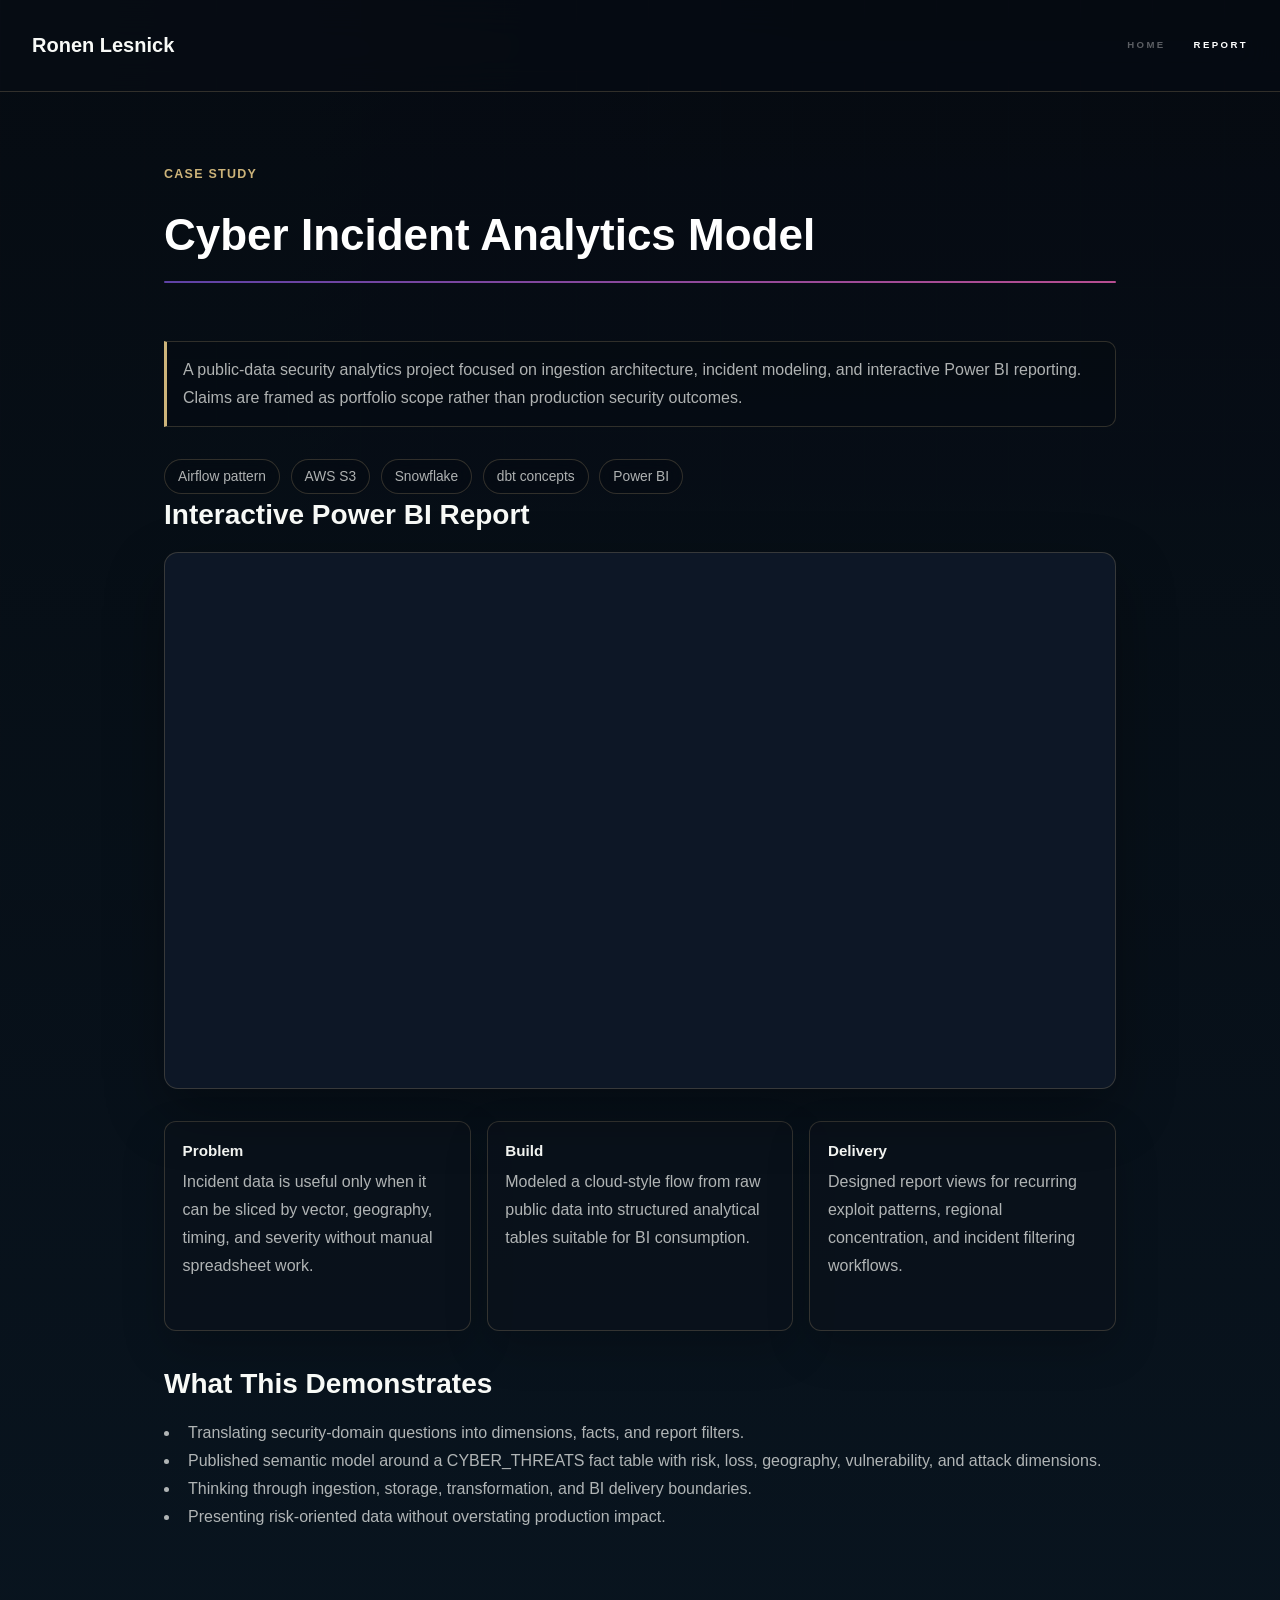
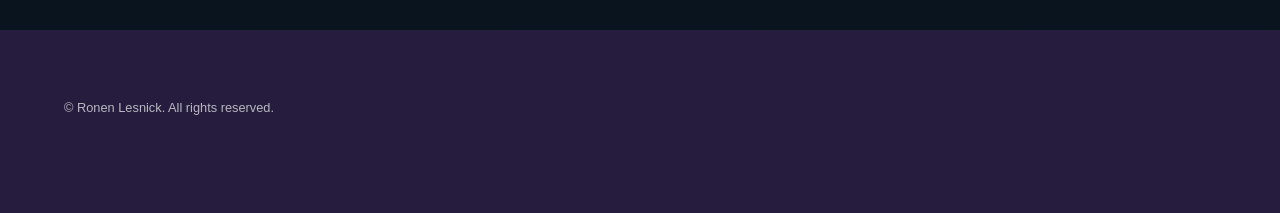
==== cyber-incident-dashboard.html @ 92727836 "Polish data portfolio site" ====
<!DOCTYPE HTML>
<html lang="en">
<head>
  <meta charset="utf-8" />
  <meta name="viewport" content="width=device-width, initial-scale=1" />
  <meta name="description" content="Cyber incident analytics report and data architecture case study by Ronen Lesnick." />
  <title>Cyber Incident Analytics Model | Ronen Lesnick</title>
  <link rel="stylesheet" href="assets/css/main.css" />
  <link rel="stylesheet" href="assets/css/portfolio-polish.css" />
  <script>(function(w,d,s,l,i){w[l]=w[l]||[];w[l].push({'gtm.start':new Date().getTime(),event:'gtm.js'});var f=d.getElementsByTagName(s)[0],j=d.createElement(s),dl=l!='dataLayer'?('&l='+l):'';j.async=true;j.src='https://www.googletagmanager.com/gtm.js?id='+i+dl;f.parentNode.insertBefore(j,f);})(window,document,'script','dataLayer','GTM-PM6L84QZ');</script>
</head>
<body class="is-preload">
  <noscript><iframe src="https://www.googletagmanager.com/ns.html?id=GTM-PM6L84QZ" height="0" width="0" style="display:none;visibility:hidden"></iframe></noscript>
  <header id="header">
    <a href="index.html" class="title">Ronen Lesnick</a>
    <nav><ul><li><a href="index.html">Home</a></li><li><a href="#live-demo" class="active">Report</a></li></ul></nav>
  </header>

  <div id="wrapper">
    <section id="main" class="wrapper case-study">
      <div class="inner">
        <span class="eyebrow">Case Study</span>
        <h1 class="major">Cyber Incident Analytics Model</h1>
        <p class="note">A public-data security analytics project focused on ingestion architecture, incident modeling, and interactive Power BI reporting. Claims are framed as portfolio scope rather than production security outcomes.</p>
        <ul class="project-meta">
          <li>Airflow pattern</li>
          <li>AWS S3</li>
          <li>Snowflake</li>
          <li>dbt concepts</li>
          <li>Power BI</li>
        </ul>

        <h2 id="live-demo">Interactive Power BI Report</h2>
        <div class="responsive-container">
          <iframe title="Cyber incident analytics Power BI report" src="https://app.powerbi.com/view?r=eyJrIjoiNTdhOTg4M2QtM2I2NC00MTNlLWE2ZGItOWM3ODlhMDAxZGRlIiwidCI6IjVlYTllZmMyLTYzN2ItNGJmMy1hOTc3LTUwZmZhZWI4ZmU2ZiJ9" allowfullscreen></iframe>
        </div>

        <div class="project-summary">
          <article>
            <h3>Problem</h3>
            <p>Incident data is useful only when it can be sliced by vector, geography, timing, and severity without manual spreadsheet work.</p>
          </article>
          <article>
            <h3>Build</h3>
            <p>Modeled a cloud-style flow from raw public data into structured analytical tables suitable for BI consumption.</p>
          </article>
          <article>
            <h3>Delivery</h3>
            <p>Designed report views for recurring exploit patterns, regional concentration, and incident filtering workflows.</p>
          </article>
        </div>

        <h2>What This Demonstrates</h2>
        <ul>
          <li>Translating security-domain questions into dimensions, facts, and report filters.</li>
          <li>Published semantic model around a CYBER_THREATS fact table with risk, loss, geography, vulnerability, and attack dimensions.</li>
          <li>Thinking through ingestion, storage, transformation, and BI delivery boundaries.</li>
          <li>Presenting risk-oriented data without overstating production impact.</li>
        </ul>
      </div>
    </section>
  </div>

  <footer id="footer" class="wrapper alt">
    <div class="inner"><ul class="menu"><li>&copy; Ronen Lesnick. All rights reserved.</li></ul></div>
  </footer>
  <script src="assets/js/jquery.min.js"></script>
  <script src="assets/js/jquery.scrollex.min.js"></script>
  <script src="assets/js/jquery.scrolly.min.js"></script>
  <script src="assets/js/browser.min.js"></script>
  <script src="assets/js/breakpoints.min.js"></script>
  <script src="assets/js/util.js"></script>
  <script src="assets/js/main.js"></script>
</body>
</html>
---- assets/css/main.css ----
@import url(fontawesome-all.min.css);

/*
	Hyperspace by HTML5 UP
	html5up.net | @ajlkn
	Free for personal and commercial use under the CCA 3.0 license (html5up.net/license)
*/

html, body, div, span, applet, object,
iframe, h1, h2, h3, h4, h5, h6, p, blockquote,
pre, a, abbr, acronym, address, big, cite,
code, del, dfn, em, img, ins, kbd, q, s, samp,
small, strike, strong, sub, sup, tt, var, b,
u, i, center, dl, dt, dd, ol, ul, li, fieldset,
form, label, legend, table, caption, tbody,
tfoot, thead, tr, th, td, article, aside,
canvas, details, embed, figure, figcaption,
footer, header, hgroup, menu, nav, output, ruby,
section, summary, time, mark, audio, video {
	margin: 0;
	padding: 0;
	border: 0;
	font-size: 100%;
	font: inherit;
	vertical-align: baseline;}

article, aside, details, figcaption, figure,
footer, header, hgroup, menu, nav, section {
	display: block;}

body {
	line-height: 1;
}

ol, ul {
	list-style: none;
}

blockquote, q {
	quotes: none;
}

	blockquote:before, blockquote:after, q:before, q:after {
		content: '';
		content: none;
	}

table {
	border-collapse: collapse;
	border-spacing: 0;
}

body {
	-webkit-text-size-adjust: none;
}

mark {
	background-color: transparent;
	color: inherit;
}

input::-moz-focus-inner {
	border: 0;
	padding: 0;
}

input, select, textarea {
	-moz-appearance: none;
	-webkit-appearance: none;
	-ms-appearance: none;
	appearance: none;
}

/* Basic */

	@-ms-viewport {
		width: device-width;
	}

	body {
		-ms-overflow-style: scrollbar;
	}

	@media screen and (max-width: 480px) {

		html, body {
			min-width: 320px;
		}

	}

	html {
		box-sizing: border-box;
	}

	*, *:before, *:after {
		box-sizing: inherit;
	}

	body {
		background: #312450;
	}

		body.is-preload *, body.is-preload *:before, body.is-preload *:after {
			-moz-animation: none !important;
			-webkit-animation: none !important;
			-ms-animation: none !important;
			animation: none !important;
			-moz-transition: none !important;
			-webkit-transition: none !important;
			-ms-transition: none !important;
			transition: none !important;
		}

/* Type */

	body, input, select, textarea {
		color: rgba(255, 255, 255, 0.55);
		font-family: Arial, Helvetica, sans-serif;
		font-size: 16.5pt;
		font-weight: normal;
		line-height: 1.75;
	}

		@media screen and (max-width: 1680px) {

			body, input, select, textarea {
				font-size: 13pt;
			}

		}

		@media screen and (max-width: 1280px) {

			body, input, select, textarea {
				font-size: 12pt;
			}

		}

		@media screen and (max-width: 360px) {

			body, input, select, textarea {
				font-size: 11pt;
			}

		}

	a {
		-moz-transition: color 0.2s ease, border-bottom-color 0.2s ease;
		-webkit-transition: color 0.2s ease, border-bottom-color 0.2s ease;
		-ms-transition: color 0.2s ease, border-bottom-color 0.2s ease;
		transition: color 0.2s ease, border-bottom-color 0.2s ease;
		border-bottom: dotted 1px rgba(255, 255, 255, 0.35);
		color: inherit;
		text-decoration: none;
	}

		a:hover {
			border-bottom-color: transparent;
			color: #ffffff;
		}

	strong, b {
		color: #ffffff;
		font-weight: bold;
	}

	em, i {
		font-style: italic;
	}

	p {
		margin: 0 0 2em 0;
	}

	h1, h2, h3, h4, h5, h6 {
		color: #ffffff;
		font-weight: bold;
		line-height: 1.5;
		margin: 0 0 0.5em 0;
	}

		h1 a, h2 a, h3 a, h4 a, h5 a, h6 a {
			color: inherit;
			text-decoration: none;
		}

	h1 {
		font-size: 2.75em;
	}

		h1.major {
			margin: 0 0 1.3em 0;
			position: relative;
			padding-bottom: 0.35em;
		}

			h1.major:after {
				background-image: -moz-linear-gradient(to right, #5e42a6, #b74e91);
				background-image: -webkit-linear-gradient(to right, #5e42a6, #b74e91);
				background-image: -ms-linear-gradient(to right, #5e42a6, #b74e91);
				background-image: linear-gradient(to right, #5e42a6, #b74e91);
				-moz-transition: max-width 0.2s ease;
				-webkit-transition: max-width 0.2s ease;
				-ms-transition: max-width 0.2s ease;
				transition: max-width 0.2s ease;
				border-radius: 0.2em;
				bottom: 0;
				content: '';
				height: 0.05em;
				position: absolute;
				right: 0;
				width: 100%;
			}

	h2 {
		font-size: 1.75em;
	}

	h3 {
		font-size: 1.1em;
	}

	h4 {
		font-size: 1em;
	}

	h5 {
		font-size: 0.8em;
	}

	h6 {
		font-size: 0.6em;
	}

	@media screen and (max-width: 736px) {

		h1 {
			font-size: 2em;
		}

		h2 {
			font-size: 1.25em;
		}

		h3 {
			font-size: 1em;
		}

		h4 {
			font-size: 0.8em;
		}

		h5 {
			font-size: 0.6em;
		}

		h6 {
			font-size: 0.6em;
		}

	}

	sub {
		font-size: 0.8em;
		position: relative;
		top: 0.5em;
	}

	sup {
		font-size: 0.8em;
		position: relative;
		top: -0.5em;
	}

	blockquote {
		border-left: solid 4px rgba(255, 255, 255, 0.15);
		font-style: italic;
		margin: 0 0 2em 0;
		padding: 0.5em 0 0.5em 2em;
	}

	code {
		background: rgba(255, 255, 255, 0.05);
		border-radius: 0.25em;
		border: solid 1px rgba(255, 255, 255, 0.15);
		font-family: "Courier New", monospace;
		font-size: 0.9em;
		margin: 0 0.25em;
		padding: 0.25em 0.65em;
	}

	pre {
		-webkit-overflow-scrolling: touch;
		font-family: "Courier New", monospace;
		font-size: 0.9em;
		margin: 0 0 2em 0;
	}

		pre code {
			display: block;
			line-height: 1.75em;
			padding: 1em 1.5em;
			overflow-x: auto;
		}

	hr {
		border: 0;
		border-bottom: solid 1px rgba(255, 255, 255, 0.15);
		margin: 2em 0;
	}

		hr.major {
			margin: 3em 0;
		}

	.align-left {
		text-align: left;
	}

	.align-center {
		text-align: center;
	}

	.align-right {
		text-align: right;
	}

/* Row */

	.row {
		display: flex;
		flex-wrap: wrap;
		box-sizing: border-box;
		align-items: stretch;
	}

		.row > * {
			box-sizing: border-box;
		}

		.row.gtr-uniform > * > :last-child {
			margin-bottom: 0;
		}

		.row.aln-left {
			justify-content: flex-start;
		}

		.row.aln-center {
			justify-content: center;
		}

		.row.aln-right {
			justify-content: flex-end;
		}

		.row.aln-top {
			align-items: flex-start;
		}

		.row.aln-middle {
			align-items: center;
		}

		.row.aln-bottom {
			align-items: flex-end;
		}

		.row > .imp {
			order: -1;
		}

		.row > .col-1 {
			width: 8.33333%;
		}

		.row > .off-1 {
			margin-left: 8.33333%;
		}

		.row > .col-2 {
			width: 16.66667%;
		}

		.row > .off-2 {
			margin-left: 16.66667%;
		}

		.row > .col-3 {
			width: 25%;
		}

		.row > .off-3 {
			margin-left: 25%;
		}

		.row > .col-4 {
			width: 33.33333%;
		}

		.row > .off-4 {
			margin-left: 33.33333%;
		}

		.row > .col-5 {
			width: 41.66667%;
		}

		.row > .off-5 {
			margin-left: 41.66667%;
		}

		.row > .col-6 {
			width: 50%;
		}

		.row > .off-6 {
			margin-left: 50%;
		}

		.row > .col-7 {
			width: 58.33333%;
		}

		.row > .off-7 {
			margin-left: 58.33333%;
		}

		.row > .col-8 {
			width: 66.66667%;
		}

		.row > .off-8 {
			margin-left: 66.66667%;
		}

		.row > .col-9 {
			width: 75%;
		}

		.row > .off-9 {
			margin-left: 75%;
		}

		.row > .col-10 {
			width: 83.33333%;
		}

		.row > .off-10 {
			margin-left: 83.33333%;
		}

		.row > .col-11 {
			width: 91.66667%;
		}

		.row > .off-11 {
			margin-left: 91.66667%;
		}

		.row > .col-12 {
			width: 100%;
		}

		.row > .off-12 {
			margin-left: 100%;
		}

		.row.gtr-0 {
			margin-top: 0;
			margin-left: 0em;
		}

			.row.gtr-0 > * {
				padding: 0 0 0 0em;
			}

			.row.gtr-0.gtr-uniform {
				margin-top: 0em;
			}

				.row.gtr-0.gtr-uniform > * {
					padding-top: 0em;
				}

		.row.gtr-25 {
			margin-top: 0;
			margin-left: -0.375em;
		}

			.row.gtr-25 > * {
				padding: 0 0 0 0.375em;
			}

			.row.gtr-25.gtr-uniform {
				margin-top: -0.375em;
			}

				.row.gtr-25.gtr-uniform > * {
					padding-top: 0.375em;
				}

		.row.gtr-50 {
			margin-top: 0;
			margin-left: -0.75em;
		}

			.row.gtr-50 > * {
				padding: 0 0 0 0.75em;
			}

			.row.gtr-50.gtr-uniform {
				margin-top: -0.75em;
			}

				.row.gtr-50.gtr-uniform > * {
					padding-top: 0.75em;
				}

		.row {
			margin-top: 0;
			margin-left: -1.5em;
		}

			.row > * {
				padding: 0 0 0 1.5em;
			}

			.row.gtr-uniform {
				margin-top: -1.5em;
			}

				.row.gtr-uniform > * {
					padding-top: 1.5em;
				}

		.row.gtr-150 {
			margin-top: 0;
			margin-left: -2.25em;
		}

			.row.gtr-150 > * {
				padding: 0 0 0 2.25em;
			}

			.row.gtr-150.gtr-uniform {
				margin-top: -2.25em;
			}

				.row.gtr-150.gtr-uniform > * {
					padding-top: 2.25em;
				}

		.row.gtr-200 {
			margin-top: 0;
			margin-left: -3em;
		}

			.row.gtr-200 > * {
				padding: 0 0 0 3em;
			}

			.row.gtr-200.gtr-uniform {
				margin-top: -3em;
			}

				.row.gtr-200.gtr-uniform > * {
					padding-top: 3em;
				}

		@media screen and (max-width: 1680px) {

			.row {
				display: flex;
				flex-wrap: wrap;
				box-sizing: border-box;
				align-items: stretch;
			}

				.row > * {
					box-sizing: border-box;
				}

				.row.gtr-uniform > * > :last-child {
					margin-bottom: 0;
				}

				.row.aln-left {
					justify-content: flex-start;
				}

				.row.aln-center {
					justify-content: center;
				}

				.row.aln-right {
					justify-content: flex-end;
				}

				.row.aln-top {
					align-items: flex-start;
				}

				.row.aln-middle {
					align-items: center;
				}

				.row.aln-bottom {
					align-items: flex-end;
				}

				.row > .imp-xlarge {
					order: -1;
				}

				.row > .col-1-xlarge {
					width: 8.33333%;
				}

				.row > .off-1-xlarge {
					margin-left: 8.33333%;
				}

				.row > .col-2-xlarge {
					width: 16.66667%;
				}

				.row > .off-2-xlarge {
					margin-left: 16.66667%;
				}

				.row > .col-3-xlarge {
					width: 25%;
				}

				.row > .off-3-xlarge {
					margin-left: 25%;
				}

				.row > .col-4-xlarge {
					width: 33.33333%;
				}

				.row > .off-4-xlarge {
					margin-left: 33.33333%;
				}

				.row > .col-5-xlarge {
					width: 41.66667%;
				}

				.row > .off-5-xlarge {
					margin-left: 41.66667%;
				}

				.row > .col-6-xlarge {
					width: 50%;
				}

				.row > .off-6-xlarge {
					margin-left: 50%;
				}

				.row > .col-7-xlarge {
					width: 58.33333%;
				}

				.row > .off-7-xlarge {
					margin-left: 58.33333%;
				}

				.row > .col-8-xlarge {
					width: 66.66667%;
				}

				.row > .off-8-xlarge {
					margin-left: 66.66667%;
				}

				.row > .col-9-xlarge {
					width: 75%;
				}

				.row > .off-9-xlarge {
					margin-left: 75%;
				}

				.row > .col-10-xlarge {
					width: 83.33333%;
				}

				.row > .off-10-xlarge {
					margin-left: 83.33333%;
				}

				.row > .col-11-xlarge {
					width: 91.66667%;
				}

				.row > .off-11-xlarge {
					margin-left: 91.66667%;
				}

				.row > .col-12-xlarge {
					width: 100%;
				}

				.row > .off-12-xlarge {
					margin-left: 100%;
				}

				.row.gtr-0 {
					margin-top: 0;
					margin-left: 0em;
				}

					.row.gtr-0 > * {
						padding: 0 0 0 0em;
					}

					.row.gtr-0.gtr-uniform {
						margin-top: 0em;
					}

						.row.gtr-0.gtr-uniform > * {
							padding-top: 0em;
						}

				.row.gtr-25 {
					margin-top: 0;
					margin-left: -0.375em;
				}

					.row.gtr-25 > * {
						padding: 0 0 0 0.375em;
					}

					.row.gtr-25.gtr-uniform {
						margin-top: -0.375em;
					}

						.row.gtr-25.gtr-uniform > * {
							padding-top: 0.375em;
						}

				.row.gtr-50 {
					margin-top: 0;
					margin-left: -0.75em;
				}

					.row.gtr-50 > * {
						padding: 0 0 0 0.75em;
					}

					.row.gtr-50.gtr-uniform {
						margin-top: -0.75em;
					}

						.row.gtr-50.gtr-uniform > * {
							padding-top: 0.75em;
						}

				.row {
					margin-top: 0;
					margin-left: -1.5em;
				}

					.row > * {
						padding: 0 0 0 1.5em;
					}

					.row.gtr-uniform {
						margin-top: -1.5em;
					}

						.row.gtr-uniform > * {
							padding-top: 1.5em;
						}

				.row.gtr-150 {
					margin-top: 0;
					margin-left: -2.25em;
				}

					.row.gtr-150 > * {
						padding: 0 0 0 2.25em;
					}

					.row.gtr-150.gtr-uniform {
						margin-top: -2.25em;
					}

						.row.gtr-150.gtr-uniform > * {
							padding-top: 2.25em;
						}

				.row.gtr-200 {
					margin-top: 0;
					margin-left: -3em;
				}

					.row.gtr-200 > * {
						padding: 0 0 0 3em;
					}

					.row.gtr-200.gtr-uniform {
						margin-top: -3em;
					}

						.row.gtr-200.gtr-uniform > * {
							padding-top: 3em;
						}

		}

		@media screen and (max-width: 1280px) {

			.row {
				display: flex;
				flex-wrap: wrap;
				box-sizing: border-box;
				align-items: stretch;
			}

				.row > * {
					box-sizing: border-box;
				}

				.row.gtr-uniform > * > :last-child {
					margin-bottom: 0;
				}

				.row.aln-left {
					justify-content: flex-start;
				}

				.row.aln-center {
					justify-content: center;
				}

				.row.aln-right {
					justify-content: flex-end;
				}

				.row.aln-top {
					align-items: flex-start;
				}

				.row.aln-middle {
					align-items: center;
				}

				.row.aln-bottom {
					align-items: flex-end;
				}

				.row > .imp-large {
					order: -1;
				}

				.row > .col-1-large {
					width: 8.33333%;
				}

				.row > .off-1-large {
					margin-left: 8.33333%;
				}

				.row > .col-2-large {
					width: 16.66667%;
				}

				.row > .off-2-large {
					margin-left: 16.66667%;
				}

				.row > .col-3-large {
					width: 25%;
				}

				.row > .off-3-large {
					margin-left: 25%;
				}

				.row > .col-4-large {
					width: 33.33333%;
				}

				.row > .off-4-large {
					margin-left: 33.33333%;
				}

				.row > .col-5-large {
					width: 41.66667%;
				}

				.row > .off-5-large {
					margin-left: 41.66667%;
				}

				.row > .col-6-large {
					width: 50%;
				}

				.row > .off-6-large {
					margin-left: 50%;
				}

				.row > .col-7-large {
					width: 58.33333%;
				}

				.row > .off-7-large {
					margin-left: 58.33333%;
				}

				.row > .col-8-large {
					width: 66.66667%;
				}

				.row > .off-8-large {
					margin-left: 66.66667%;
				}

				.row > .col-9-large {
					width: 75%;
				}

				.row > .off-9-large {
					margin-left: 75%;
				}

				.row > .col-10-large {
					width: 83.33333%;
				}

				.row > .off-10-large {
					margin-left: 83.33333%;
				}

				.row > .col-11-large {
					width: 91.66667%;
				}

				.row > .off-11-large {
					margin-left: 91.66667%;
				}

				.row > .col-12-large {
					width: 100%;
				}

				.row > .off-12-large {
					margin-left: 100%;
				}

				.row.gtr-0 {
					margin-top: 0;
					margin-left: 0em;
				}

					.row.gtr-0 > * {
						padding: 0 0 0 0em;
					}

					.row.gtr-0.gtr-uniform {
						margin-top: 0em;
					}

						.row.gtr-0.gtr-uniform > * {
							padding-top: 0em;
						}

				.row.gtr-25 {
					margin-top: 0;
					margin-left: -0.375em;
				}

					.row.gtr-25 > * {
						padding: 0 0 0 0.375em;
					}

					.row.gtr-25.gtr-uniform {
						margin-top: -0.375em;
					}

						.row.gtr-25.gtr-uniform > * {
							padding-top: 0.375em;
						}

				.row.gtr-50 {
					margin-top: 0;
					margin-left: -0.75em;
				}

					.row.gtr-50 > * {
						padding: 0 0 0 0.75em;
					}

					.row.gtr-50.gtr-uniform {
						margin-top: -0.75em;
					}

						.row.gtr-50.gtr-uniform > * {
							padding-top: 0.75em;
						}

				.row {
					margin-top: 0;
					margin-left: -1.5em;
				}

					.row > * {
						padding: 0 0 0 1.5em;
					}

					.row.gtr-uniform {
						margin-top: -1.5em;
					}

						.row.gtr-uniform > * {
							padding-top: 1.5em;
						}

				.row.gtr-150 {
					margin-top: 0;
					margin-left: -2.25em;
				}

					.row.gtr-150 > * {
						padding: 0 0 0 2.25em;
					}

					.row.gtr-150.gtr-uniform {
						margin-top: -2.25em;
					}

						.row.gtr-150.gtr-uniform > * {
							padding-top: 2.25em;
						}

				.row.gtr-200 {
					margin-top: 0;
					margin-left: -3em;
				}

					.row.gtr-200 > * {
						padding: 0 0 0 3em;
					}

					.row.gtr-200.gtr-uniform {
						margin-top: -3em;
					}

						.row.gtr-200.gtr-uniform > * {
							padding-top: 3em;
						}

		}

		@media screen and (max-width: 980px) {

			.row {
				display: flex;
				flex-wrap: wrap;
				box-sizing: border-box;
				align-items: stretch;
			}

				.row > * {
					box-sizing: border-box;
				}

				.row.gtr-uniform > * > :last-child {
					margin-bottom: 0;
				}

				.row.aln-left {
					justify-content: flex-start;
				}

				.row.aln-center {
					justify-content: center;
				}

				.row.aln-right {
					justify-content: flex-end;
				}

				.row.aln-top {
					align-items: flex-start;
				}

				.row.aln-middle {
					align-items: center;
				}

				.row.aln-bottom {
					align-items: flex-end;
				}

				.row > .imp-medium {
					order: -1;
				}

				.row > .col-1-medium {
					width: 8.33333%;
				}

				.row > .off-1-medium {
					margin-left: 8.33333%;
				}

				.row > .col-2-medium {
					width: 16.66667%;
				}

				.row > .off-2-medium {
					margin-left: 16.66667%;
				}

				.row > .col-3-medium {
					width: 25%;
				}

				.row > .off-3-medium {
					margin-left: 25%;
				}

				.row > .col-4-medium {
					width: 33.33333%;
				}

				.row > .off-4-medium {
					margin-left: 33.33333%;
				}

				.row > .col-5-medium {
					width: 41.66667%;
				}

				.row > .off-5-medium {
					margin-left: 41.66667%;
				}

				.row > .col-6-medium {
					width: 50%;
				}

				.row > .off-6-medium {
					margin-left: 50%;
				}

				.row > .col-7-medium {
					width: 58.33333%;
				}

				.row > .off-7-medium {
					margin-left: 58.33333%;
				}

				.row > .col-8-medium {
					width: 66.66667%;
				}

				.row > .off-8-medium {
					margin-left: 66.66667%;
				}

				.row > .col-9-medium {
					width: 75%;
				}

				.row > .off-9-medium {
					margin-left: 75%;
				}

				.row > .col-10-medium {
					width: 83.33333%;
				}

				.row > .off-10-medium {
					margin-left: 83.33333%;
				}

				.row > .col-11-medium {
					width: 91.66667%;
				}

				.row > .off-11-medium {
					margin-left: 91.66667%;
				}

				.row > .col-12-medium {
					width: 100%;
				}

				.row > .off-12-medium {
					margin-left: 100%;
				}

				.row.gtr-0 {
					margin-top: 0;
					margin-left: 0em;
				}

					.row.gtr-0 > * {
						padding: 0 0 0 0em;
					}

					.row.gtr-0.gtr-uniform {
						margin-top: 0em;
					}

						.row.gtr-0.gtr-uniform > * {
							padding-top: 0em;
						}

				.row.gtr-25 {
					margin-top: 0;
					margin-left: -0.375em;
				}

					.row.gtr-25 > * {
						padding: 0 0 0 0.375em;
					}

					.row.gtr-25.gtr-uniform {
						margin-top: -0.375em;
					}

						.row.gtr-25.gtr-uniform > * {
							padding-top: 0.375em;
						}

				.row.gtr-50 {
					margin-top: 0;
					margin-left: -0.75em;
				}

					.row.gtr-50 > * {
						padding: 0 0 0 0.75em;
					}

					.row.gtr-50.gtr-uniform {
						margin-top: -0.75em;
					}

						.row.gtr-50.gtr-uniform > * {
							padding-top: 0.75em;
						}

				.row {
					margin-top: 0;
					margin-left: -1.5em;
				}

					.row > * {
						padding: 0 0 0 1.5em;
					}

					.row.gtr-uniform {
						margin-top: -1.5em;
					}

						.row.gtr-uniform > * {
							padding-top: 1.5em;
						}

				.row.gtr-150 {
					margin-top: 0;
					margin-left: -2.25em;
				}

					.row.gtr-150 > * {
						padding: 0 0 0 2.25em;
					}

					.row.gtr-150.gtr-uniform {
						margin-top: -2.25em;
					}

						.row.gtr-150.gtr-uniform > * {
							padding-top: 2.25em;
						}

				.row.gtr-200 {
					margin-top: 0;
					margin-left: -3em;
				}

					.row.gtr-200 > * {
						padding: 0 0 0 3em;
					}

					.row.gtr-200.gtr-uniform {
						margin-top: -3em;
					}

						.row.gtr-200.gtr-uniform > * {
							padding-top: 3em;
						}

		}

		@media screen and (max-width: 736px) {

			.row {
				display: flex;
				flex-wrap: wrap;
				box-sizing: border-box;
				align-items: stretch;
			}

				.row > * {
					box-sizing: border-box;
				}

				.row.gtr-uniform > * > :last-child {
					margin-bottom: 0;
				}

				.row.aln-left {
					justify-content: flex-start;
				}

				.row.aln-center {
					justify-content: center;
				}

				.row.aln-right {
					justify-content: flex-end;
				}

				.row.aln-top {
					align-items: flex-start;
				}

				.row.aln-middle {
					align-items: center;
				}

				.row.aln-bottom {
					align-items: flex-end;
				}

				.row > .imp-small {
					order: -1;
				}

				.row > .col-1-small {
					width: 8.33333%;
				}

				.row > .off-1-small {
					margin-left: 8.33333%;
				}

				.row > .col-2-small {
					width: 16.66667%;
				}

				.row > .off-2-small {
					margin-left: 16.66667%;
				}

				.row > .col-3-small {
					width: 25%;
				}

				.row > .off-3-small {
					margin-left: 25%;
				}

				.row > .col-4-small {
					width: 33.33333%;
				}

				.row > .off-4-small {
					margin-left: 33.33333%;
				}

				.row > .col-5-small {
					width: 41.66667%;
				}

				.row > .off-5-small {
					margin-left: 41.66667%;
				}

				.row > .col-6-small {
					width: 50%;
				}

				.row > .off-6-small {
					margin-left: 50%;
				}

				.row > .col-7-small {
					width: 58.33333%;
				}

				.row > .off-7-small {
					margin-left: 58.33333%;
				}

				.row > .col-8-small {
					width: 66.66667%;
				}

				.row > .off-8-small {
					margin-left: 66.66667%;
				}

				.row > .col-9-small {
					width: 75%;
				}

				.row > .off-9-small {
					margin-left: 75%;
				}

				.row > .col-10-small {
					width: 83.33333%;
				}

				.row > .off-10-small {
					margin-left: 83.33333%;
				}

				.row > .col-11-small {
					width: 91.66667%;
				}

				.row > .off-11-small {
					margin-left: 91.66667%;
				}

				.row > .col-12-small {
					width: 100%;
				}

				.row > .off-12-small {
					margin-left: 100%;
				}

				.row.gtr-0 {
					margin-top: 0;
					margin-left: 0em;
				}

					.row.gtr-0 > * {
						padding: 0 0 0 0em;
					}

					.row.gtr-0.gtr-uniform {
						margin-top: 0em;
					}

						.row.gtr-0.gtr-uniform > * {
							padding-top: 0em;
						}

				.row.gtr-25 {
					margin-top: 0;
					margin-left: -0.375em;
				}

					.row.gtr-25 > * {
						padding: 0 0 0 0.375em;
					}

					.row.gtr-25.gtr-uniform {
						margin-top: -0.375em;
					}

						.row.gtr-25.gtr-uniform > * {
							padding-top: 0.375em;
						}

				.row.gtr-50 {
					margin-top: 0;
					margin-left: -0.75em;
				}

					.row.gtr-50 > * {
						padding: 0 0 0 0.75em;
					}

					.row.gtr-50.gtr-uniform {
						margin-top: -0.75em;
					}

						.row.gtr-50.gtr-uniform > * {
							padding-top: 0.75em;
						}

				.row {
					margin-top: 0;
					margin-left: -1.5em;
				}

					.row > * {
						padding: 0 0 0 1.5em;
					}

					.row.gtr-uniform {
						margin-top: -1.5em;
					}

						.row.gtr-uniform > * {
							padding-top: 1.5em;
						}

				.row.gtr-150 {
					margin-top: 0;
					margin-left: -2.25em;
				}

					.row.gtr-150 > * {
						padding: 0 0 0 2.25em;
					}

					.row.gtr-150.gtr-uniform {
						margin-top: -2.25em;
					}

						.row.gtr-150.gtr-uniform > * {
							padding-top: 2.25em;
						}

				.row.gtr-200 {
					margin-top: 0;
					margin-left: -3em;
				}

					.row.gtr-200 > * {
						padding: 0 0 0 3em;
					}

					.row.gtr-200.gtr-uniform {
						margin-top: -3em;
					}

						.row.gtr-200.gtr-uniform > * {
							padding-top: 3em;
						}

		}

		@media screen and (max-width: 480px) {

			.row {
				display: flex;
				flex-wrap: wrap;
				box-sizing: border-box;
				align-items: stretch;
			}

				.row > * {
					box-sizing: border-box;
				}

				.row.gtr-uniform > * > :last-child {
					margin-bottom: 0;
				}

				.row.aln-left {
					justify-content: flex-start;
				}

				.row.aln-center {
					justify-content: center;
				}

				.row.aln-right {
					justify-content: flex-end;
				}

				.row.aln-top {
					align-items: flex-start;
				}

				.row.aln-middle {
					align-items: center;
				}

				.row.aln-bottom {
					align-items: flex-end;
				}

				.row > .imp-xsmall {
					order: -1;
				}

				.row > .col-1-xsmall {
					width: 8.33333%;
				}

				.row > .off-1-xsmall {
					margin-left: 8.33333%;
				}

				.row > .col-2-xsmall {
					width: 16.66667%;
				}

				.row > .off-2-xsmall {
					margin-left: 16.66667%;
				}

				.row > .col-3-xsmall {
					width: 25%;
				}

				.row > .off-3-xsmall {
					margin-left: 25%;
				}

				.row > .col-4-xsmall {
					width: 33.33333%;
				}

				.row > .off-4-xsmall {
					margin-left: 33.33333%;
				}

				.row > .col-5-xsmall {
					width: 41.66667%;
				}

				.row > .off-5-xsmall {
					margin-left: 41.66667%;
				}

				.row > .col-6-xsmall {
					width: 50%;
				}

				.row > .off-6-xsmall {
					margin-left: 50%;
				}

				.row > .col-7-xsmall {
					width: 58.33333%;
				}

				.row > .off-7-xsmall {
					margin-left: 58.33333%;
				}

				.row > .col-8-xsmall {
					width: 66.66667%;
				}

				.row > .off-8-xsmall {
					margin-left: 66.66667%;
				}

				.row > .col-9-xsmall {
					width: 75%;
				}

				.row > .off-9-xsmall {
					margin-left: 75%;
				}

				.row > .col-10-xsmall {
					width: 83.33333%;
				}

				.row > .off-10-xsmall {
					margin-left: 83.33333%;
				}

				.row > .col-11-xsmall {
					width: 91.66667%;
				}

				.row > .off-11-xsmall {
					margin-left: 91.66667%;
				}

				.row > .col-12-xsmall {
					width: 100%;
				}

				.row > .off-12-xsmall {
					margin-left: 100%;
				}

				.row.gtr-0 {
					margin-top: 0;
					margin-left: 0em;
				}

					.row.gtr-0 > * {
						padding: 0 0 0 0em;
					}

					.row.gtr-0.gtr-uniform {
						margin-top: 0em;
					}

						.row.gtr-0.gtr-uniform > * {
							padding-top: 0em;
						}

				.row.gtr-25 {
					margin-top: 0;
					margin-left: -0.375em;
				}

					.row.gtr-25 > * {
						padding: 0 0 0 0.375em;
					}

					.row.gtr-25.gtr-uniform {
						margin-top: -0.375em;
					}

						.row.gtr-25.gtr-uniform > * {
							padding-top: 0.375em;
						}

				.row.gtr-50 {
					margin-top: 0;
					margin-left: -0.75em;
				}

					.row.gtr-50 > * {
						padding: 0 0 0 0.75em;
					}

					.row.gtr-50.gtr-uniform {
						margin-top: -0.75em;
					}

						.row.gtr-50.gtr-uniform > * {
							padding-top: 0.75em;
						}

				.row {
					margin-top: 0;
					margin-left: -1.5em;
				}

					.row > * {
						padding: 0 0 0 1.5em;
					}

					.row.gtr-uniform {
						margin-top: -1.5em;
					}

						.row.gtr-uniform > * {
							padding-top: 1.5em;
						}

				.row.gtr-150 {
					margin-top: 0;
					margin-left: -2.25em;
				}

					.row.gtr-150 > * {
						padding: 0 0 0 2.25em;
					}

					.row.gtr-150.gtr-uniform {
						margin-top: -2.25em;
					}

						.row.gtr-150.gtr-uniform > * {
							padding-top: 2.25em;
						}

				.row.gtr-200 {
					margin-top: 0;
					margin-left: -3em;
				}

					.row.gtr-200 > * {
						padding: 0 0 0 3em;
					}

					.row.gtr-200.gtr-uniform {
						margin-top: -3em;
					}

						.row.gtr-200.gtr-uniform > * {
							padding-top: 3em;
						}

		}

/* Box */

	.box {
		border-radius: 0.25em;
		border: solid 1px rgba(255, 255, 255, 0.15);
		margin-bottom: 2em;
		padding: 1.5em;
	}

		.box > :last-child,
		.box > :last-child > :last-child,
		.box > :last-child > :last-child > :last-child {
			margin-bottom: 0;
		}

		.box.alt {
			border: 0;
			border-radius: 0;
			padding: 0;
		}

/* Button */

	input[type="submit"],
	input[type="reset"],
	input[type="button"],
	button,
	.button {
		-moz-appearance: none;
		-webkit-appearance: none;
		-ms-appearance: none;
		appearance: none;
		-moz-transition: border-color 0.2s ease;
		-webkit-transition: border-color 0.2s ease;
		-ms-transition: border-color 0.2s ease;
		transition: border-color 0.2s ease;
		background-color: transparent;
		border: solid 1px !important;
		border-color: rgba(255, 255, 255, 0.15) !important;
		border-radius: 3em;
		color: #ffffff !important;
		cursor: pointer;
		display: inline-block;
		font-size: 0.6em;
		font-weight: bold;
		height: calc(4.75em + 2px);
		letter-spacing: 0.25em;
		line-height: 4.75em;
		outline: 0;
		padding: 0 3.75em;
		position: relative;
		text-align: center;
		text-decoration: none;
		text-transform: uppercase;
		white-space: nowrap;
	}

		input[type="submit"]:after,
		input[type="reset"]:after,
		input[type="button"]:after,
		button:after,
		.button:after {
			-moz-transform: scale(0.25);
			-webkit-transform: scale(0.25);
			-ms-transform: scale(0.25);
			transform: scale(0.25);
			pointer-events: none;
			-moz-transition: opacity 0.2s ease, -moz-transform 0.2s ease;
			-webkit-transition: opacity 0.2s ease, -webkit-transform 0.2s ease;
			-ms-transition: opacity 0.2s ease, -ms-transform 0.2s ease;
			transition: opacity 0.2s ease, transform 0.2s ease;
			background: #ffffff;
			border-radius: 3em;
			content: '';
			height: 100%;
			left: 0;
			opacity: 0;
			position: absolute;
			top: 0;
			width: 100%;
		}

		input[type="submit"].icon:before,
		input[type="reset"].icon:before,
		input[type="button"].icon:before,
		button.icon:before,
		.button.icon:before {
			margin-right: 0.75em;
		}

		input[type="submit"].fit,
		input[type="reset"].fit,
		input[type="button"].fit,
		button.fit,
		.button.fit {
			width: 100%;
		}

		input[type="submit"].small,
		input[type="reset"].small,
		input[type="button"].small,
		button.small,
		.button.small {
			font-size: 0.4em;
		}

		input[type="submit"].large,
		input[type="reset"].large,
		input[type="button"].large,
		button.large,
		.button.large {
			font-size: 0.8em;
		}

		input[type="submit"].primary,
		input[type="reset"].primary,
		input[type="button"].primary,
		button.primary,
		.button.primary {
			background-color: #ffffff;
			color: #312450 !important;
		}

			input[type="submit"].primary:after,
			input[type="reset"].primary:after,
			input[type="button"].primary:after,
			button.primary:after,
			.button.primary:after {
				display: none;
			}

		input[type="submit"].disabled, input[type="submit"]:disabled,
		input[type="reset"].disabled,
		input[type="reset"]:disabled,
		input[type="button"].disabled,
		input[type="button"]:disabled,
		button.disabled,
		button:disabled,
		.button.disabled,
		.button:disabled {
			cursor: default;
			opacity: 0.5;
			pointer-events: none;
		}

		input[type="submit"]:hover,
		input[type="reset"]:hover,
		input[type="button"]:hover,
		button:hover,
		.button:hover {
			border-color: rgba(255, 255, 255, 0.55) !important;
		}

			input[type="submit"]:hover:after,
			input[type="reset"]:hover:after,
			input[type="button"]:hover:after,
			button:hover:after,
			.button:hover:after {
				opacity: 0.05;
				-moz-transform: scale(1);
				-webkit-transform: scale(1);
				-ms-transform: scale(1);
				transform: scale(1);
			}

			input[type="submit"]:hover:active,
			input[type="reset"]:hover:active,
			input[type="button"]:hover:active,
			button:hover:active,
			.button:hover:active {
				border-color: #ffffff !important;
			}

				input[type="submit"]:hover:active:after,
				input[type="reset"]:hover:active:after,
				input[type="button"]:hover:active:after,
				button:hover:active:after,
				.button:hover:active:after {
					opacity: 0.1;
				}

/* Features */

	.features {
		display: -moz-flex;
		display: -webkit-flex;
		display: -ms-flex;
		display: flex;
		-moz-flex-wrap: wrap;
		-webkit-flex-wrap: wrap;
		-ms-flex-wrap: wrap;
		flex-wrap: wrap;
		border-radius: 0.25em;
		border: solid 1px rgba(255, 255, 255, 0.15);
		background: rgba(255, 255, 255, 0.05);
		margin: 0 0 2em 0;
	}

		.features section {
			padding: 3.5em 3em 1em 7em ;
			width: 50%;
			border-top: solid 1px rgba(255, 255, 255, 0.15);
			position: relative;
		}

			.features section:nth-child(-n + 2) {
				border-top-width: 0;
			}

			.features section:nth-child(2n) {
				border-left: solid 1px rgba(255, 255, 255, 0.15);
			}

			.features section .icon {
				-moz-transition: opacity 0.5s ease, -moz-transform 0.5s ease;
				-webkit-transition: opacity 0.5s ease, -webkit-transform 0.5s ease;
				-ms-transition: opacity 0.5s ease, -ms-transform 0.5s ease;
				transition: opacity 0.5s ease, transform 0.5s ease;
				-moz-transition-delay: 1s;
				-webkit-transition-delay: 1s;
				-ms-transition-delay: 1s;
				transition-delay: 1s;
				-moz-transform: scale(1);
				-webkit-transform: scale(1);
				-ms-transform: scale(1);
				transform: scale(1);
				position: absolute;
				left: 3em;
				top: 3em;
				opacity: 1;
			}

			.features section:nth-child(1) .icon {
				-moz-transition-delay: 0.15s;
				-webkit-transition-delay: 0.15s;
				-ms-transition-delay: 0.15s;
				transition-delay: 0.15s;
			}

			.features section:nth-child(2) .icon {
				-moz-transition-delay: 0.3s;
				-webkit-transition-delay: 0.3s;
				-ms-transition-delay: 0.3s;
				transition-delay: 0.3s;
			}

			.features section:nth-child(3) .icon {
				-moz-transition-delay: 0.45s;
				-webkit-transition-delay: 0.45s;
				-ms-transition-delay: 0.45s;
				transition-delay: 0.45s;
			}

			.features section:nth-child(4) .icon {
				-moz-transition-delay: 0.6s;
				-webkit-transition-delay: 0.6s;
				-ms-transition-delay: 0.6s;
				transition-delay: 0.6s;
			}

			.features section:nth-child(5) .icon {
				-moz-transition-delay: 0.75s;
				-webkit-transition-delay: 0.75s;
				-ms-transition-delay: 0.75s;
				transition-delay: 0.75s;
			}

			.features section:nth-child(6) .icon {
				-moz-transition-delay: 0.9s;
				-webkit-transition-delay: 0.9s;
				-ms-transition-delay: 0.9s;
				transition-delay: 0.9s;
			}

			.features section:nth-child(7) .icon {
				-moz-transition-delay: 1.05s;
				-webkit-transition-delay: 1.05s;
				-ms-transition-delay: 1.05s;
				transition-delay: 1.05s;
			}

			.features section:nth-child(8) .icon {
				-moz-transition-delay: 1.2s;
				-webkit-transition-delay: 1.2s;
				-ms-transition-delay: 1.2s;
				transition-delay: 1.2s;
			}

			.features section:nth-child(9) .icon {
				-moz-transition-delay: 1.35s;
				-webkit-transition-delay: 1.35s;
				-ms-transition-delay: 1.35s;
				transition-delay: 1.35s;
			}

			.features section:nth-child(10) .icon {
				-moz-transition-delay: 1.5s;
				-webkit-transition-delay: 1.5s;
				-ms-transition-delay: 1.5s;
				transition-delay: 1.5s;
			}

			.features section:nth-child(11) .icon {
				-moz-transition-delay: 1.65s;
				-webkit-transition-delay: 1.65s;
				-ms-transition-delay: 1.65s;
				transition-delay: 1.65s;
			}

			.features section:nth-child(12) .icon {
				-moz-transition-delay: 1.8s;
				-webkit-transition-delay: 1.8s;
				-ms-transition-delay: 1.8s;
				transition-delay: 1.8s;
			}

			.features section:nth-child(13) .icon {
				-moz-transition-delay: 1.95s;
				-webkit-transition-delay: 1.95s;
				-ms-transition-delay: 1.95s;
				transition-delay: 1.95s;
			}

			.features section:nth-child(14) .icon {
				-moz-transition-delay: 2.1s;
				-webkit-transition-delay: 2.1s;
				-ms-transition-delay: 2.1s;
				transition-delay: 2.1s;
			}

			.features section:nth-child(15) .icon {
				-moz-transition-delay: 2.25s;
				-webkit-transition-delay: 2.25s;
				-ms-transition-delay: 2.25s;
				transition-delay: 2.25s;
			}

			.features section:nth-child(16) .icon {
				-moz-transition-delay: 2.4s;
				-webkit-transition-delay: 2.4s;
				-ms-transition-delay: 2.4s;
				transition-delay: 2.4s;
			}

			.features section:nth-child(17) .icon {
				-moz-transition-delay: 2.55s;
				-webkit-transition-delay: 2.55s;
				-ms-transition-delay: 2.55s;
				transition-delay: 2.55s;
			}

			.features section:nth-child(18) .icon {
				-moz-transition-delay: 2.7s;
				-webkit-transition-delay: 2.7s;
				-ms-transition-delay: 2.7s;
				transition-delay: 2.7s;
			}

			.features section:nth-child(19) .icon {
				-moz-transition-delay: 2.85s;
				-webkit-transition-delay: 2.85s;
				-ms-transition-delay: 2.85s;
				transition-delay: 2.85s;
			}

			.features section:nth-child(20) .icon {
				-moz-transition-delay: 3s;
				-webkit-transition-delay: 3s;
				-ms-transition-delay: 3s;
				transition-delay: 3s;
			}

		.features.inactive section .icon {
			-moz-transform: scale(0.5);
			-webkit-transform: scale(0.5);
			-ms-transform: scale(0.5);
			transform: scale(0.5);
			opacity: 0;
		}

		@media screen and (max-width: 980px) {

			.features {
				display: block;
			}

				.features section {
					border-top-width: 1px !important;
					border-left-width: 0 !important;
					width: 100%;
				}

					.features section:first-child {
						border-top-width: 0 !important;
					}

		}

		@media screen and (max-width: 736px) {

			.features section {
				padding: 2.5em 1.5em 0.1em 5.5em ;
			}

				.features section .icon {
					left: 1.5em;
					top: 2em;
				}

		}

		@media screen and (max-width: 480px) {

			.features section {
				padding: 2em 1.5em 0.1em 1.5em ;
			}

				.features section .icon {
					left: 0;
					position: relative;
					top: 0;
				}

		}

/* Form */

	form {
		margin: 0 0 2em 0;
	}

		form > :last-child {
			margin-bottom: 0;
		}

		form > .fields {
			display: -moz-flex;
			display: -webkit-flex;
			display: -ms-flex;
			display: flex;
			-moz-flex-wrap: wrap;
			-webkit-flex-wrap: wrap;
			-ms-flex-wrap: wrap;
			flex-wrap: wrap;
			width: calc(100% + 3em);
			margin: -1.5em 0 2em -1.5em;
		}

			form > .fields > .field {
				-moz-flex-grow: 0;
				-webkit-flex-grow: 0;
				-ms-flex-grow: 0;
				flex-grow: 0;
				-moz-flex-shrink: 0;
				-webkit-flex-shrink: 0;
				-ms-flex-shrink: 0;
				flex-shrink: 0;
				padding: 1.5em 0 0 1.5em;
				width: calc(100% - 1.5em);
			}

				form > .fields > .field.half {
					width: calc(50% - 0.75em);
				}

				form > .fields > .field.third {
					width: calc(100%/3 - 0.5em);
				}

				form > .fields > .field.quarter {
					width: calc(25% - 0.375em);
				}

		@media screen and (max-width: 480px) {

			form > .fields {
				width: calc(100% + 3em);
				margin: -1.5em 0 2em -1.5em;
			}

				form > .fields > .field {
					padding: 1.5em 0 0 1.5em;
					width: calc(100% - 1.5em);
				}

					form > .fields > .field.half {
						width: calc(100% - 1.5em);
					}

					form > .fields > .field.third {
						width: calc(100% - 1.5em);
					}

					form > .fields > .field.quarter {
						width: calc(100% - 1.5em);
					}

		}

	label {
		color: #ffffff;
		font-weight: bold;
		line-height: 1.5;
		margin: 0 0 0.7em 0;
		display: block;
		font-size: 1.1em;
	}

	input[type="text"],
	input[type="password"],
	input[type="email"],
	input[type="tel"],
	select,
	textarea {
		-moz-appearance: none;
		-webkit-appearance: none;
		-ms-appearance: none;
		appearance: none;
		background: rgba(255, 255, 255, 0.05);
		border-radius: 0.25em;
		border: none;
		border: solid 1px rgba(255, 255, 255, 0.15);
		color: inherit;
		display: block;
		outline: 0;
		padding: 0 1em;
		text-decoration: none;
		width: 100%;
	}

		input[type="text"]:invalid,
		input[type="password"]:invalid,
		input[type="email"]:invalid,
		input[type="tel"]:invalid,
		select:invalid,
		textarea:invalid {
			box-shadow: none;
		}

		input[type="text"]:focus,
		input[type="password"]:focus,
		input[type="email"]:focus,
		input[type="tel"]:focus,
		select:focus,
		textarea:focus {
			border-color: #ffffff;
			box-shadow: 0 0 0 1px #ffffff;
		}

	select {
		background-image: url("data:image/svg+xml;charset=utf8,%3Csvg xmlns='http://www.w3.org/2000/svg' width='40' height='40' preserveAspectRatio='none' viewBox='0 0 40 40'%3E%3Cpath d='M9.4,12.3l10.4,10.4l10.4-10.4c0.2-0.2,0.5-0.4,0.9-0.4c0.3,0,0.6,0.1,0.9,0.4l3.3,3.3c0.2,0.2,0.4,0.5,0.4,0.9 c0,0.4-0.1,0.6-0.4,0.9L20.7,31.9c-0.2,0.2-0.5,0.4-0.9,0.4c-0.3,0-0.6-0.1-0.9-0.4L4.3,17.3c-0.2-0.2-0.4-0.5-0.4-0.9 c0-0.4,0.1-0.6,0.4-0.9l3.3-3.3c0.2-0.2,0.5-0.4,0.9-0.4S9.1,12.1,9.4,12.3z' fill='rgba(255, 255, 255, 0.15)' /%3E%3C/svg%3E");
		background-size: 1.25rem;
		background-repeat: no-repeat;
		background-position: calc(100% - 1rem) center;
		height: 2.75em;
		padding-right: 2.75em;
		text-overflow: ellipsis;
	}

		select option {
			color: #ffffff;
			background: #312450;
		}

		select:focus::-ms-value {
			background-color: transparent;
		}

		select::-ms-expand {
			display: none;
		}

	input[type="text"],
	input[type="password"],
	input[type="email"],
	select {
		height: 2.75em;
	}

	textarea {
		padding: 0.75em 1em;
	}

		body.is-ie textarea {
			min-height: 10em;
		}

	input[type="checkbox"],
	input[type="radio"] {
		-moz-appearance: none;
		-webkit-appearance: none;
		-ms-appearance: none;
		appearance: none;
		display: block;
		float: left;
		margin-right: -2em;
		opacity: 0;
		width: 1em;
		z-index: -1;
	}

		input[type="checkbox"] + label,
		input[type="radio"] + label {
			text-decoration: none;
			color: rgba(255, 255, 255, 0.55);
			cursor: pointer;
			display: inline-block;
			font-size: 1em;
			font-weight: normal;
			padding-left: 2.4em;
			padding-right: 0.75em;
			position: relative;
		}

			input[type="checkbox"] + label:before,
			input[type="radio"] + label:before {
				-moz-osx-font-smoothing: grayscale;
				-webkit-font-smoothing: antialiased;
				display: inline-block;
				font-style: normal;
				font-variant: normal;
				text-rendering: auto;
				line-height: 1;
				text-transform: none !important;
				font-family: 'Font Awesome 5 Free';
				font-weight: 900;
			}

			input[type="checkbox"] + label:before,
			input[type="radio"] + label:before {
				background: rgba(255, 255, 255, 0.05);
				border-radius: 0.25em;
				border: solid 1px rgba(255, 255, 255, 0.15);
				content: '';
				display: inline-block;
				font-size: 0.8em;
				height: 2.0625em;
				left: 0;
				line-height: 2.0625em;
				position: absolute;
				text-align: center;
				top: 0;
				width: 2.0625em;
			}

		input[type="checkbox"]:checked + label:before,
		input[type="radio"]:checked + label:before {
			background: #ffffff;
			border-color: #ffffff;
			color: #b74e91;
			content: '\f00c';
		}

		input[type="checkbox"]:focus + label:before,
		input[type="radio"]:focus + label:before {
			border-color: #ffffff;
			box-shadow: 0 0 0 1px #ffffff;
		}

	input[type="checkbox"] + label:before {
		border-radius: 0.25em;
	}

	input[type="radio"] + label:before {
		border-radius: 100%;
	}

	::-webkit-input-placeholder {
		color: rgba(255, 255, 255, 0.35) !important;
		opacity: 1.0;
	}

	:-moz-placeholder {
		color: rgba(255, 255, 255, 0.35) !important;
		opacity: 1.0;
	}

	::-moz-placeholder {
		color: rgba(255, 255, 255, 0.35) !important;
		opacity: 1.0;
	}

	:-ms-input-placeholder {
		color: rgba(255, 255, 255, 0.35) !important;
		opacity: 1.0;
	}

/* Icon */

	.icon {
		text-decoration: none;
		border-bottom: none;
		position: relative;
	}

		.icon:before {
			-moz-osx-font-smoothing: grayscale;
			-webkit-font-smoothing: antialiased;
			display: inline-block;
			font-style: normal;
			font-variant: normal;
			text-rendering: auto;
			line-height: 1;
			text-transform: none !important;
			font-family: 'Font Awesome 5 Free';
			font-weight: 400;
		}

		.icon > .label {
			display: none;
		}

		.icon:before {
			line-height: inherit;
		}

		.icon.solid:before {
			font-weight: 900;
		}

		.icon.brands:before {
			font-family: 'Font Awesome 5 Brands';
		}

		.icon.major {
			width: 2.5em;
			height: 2.5em;
			display: block;
			background: #ffffff;
			border-radius: 100%;
			color: #312450;
			text-align: center;
			line-height: 2.5em;
			margin: 0 0 1.3em 0;
		}

			.icon.major:before {
				font-size: 1.25em;
			}

				.wrapper.style1 .icon.major:before {
					color: #5e42a6;
				}

				.wrapper.style1-alt .icon.major:before {
					color: #493382;
				}

				.wrapper.style2 .icon.major:before {
					color: #5052b5;
				}

				.wrapper.style2-alt .icon.major:before {
					color: #3e4094;
				}

				.wrapper.style3 .icon.major:before {
					color: #b74e91;
				}

				.wrapper.style3-alt .icon.major:before {
					color: #953d75;
				}

/* Image */

	.image {
		border-radius: 0.25em;
		border: 0;
		display: inline-block;
		position: relative;
	}

		.image img {
			border-radius: 0.25em;
			display: block;
		}

		.image.left, .image.right {
			max-width: 40%;
		}

			.image.left img, .image.right img {
				width: 100%;
			}

		.image.left {
			float: left;
			margin: 0 1.5em 1em 0;
			top: 0.25em;
		}

		.image.right {
			float: right;
			margin: 0 0 1em 1.5em;
			top: 0.25em;
		}

		.image.fit {
			display: block;
			margin: 0 0 2em 0;
			width: 100%;
		}

			.image.fit img {
				width: 100%;
			}

		.image.main {
			display: block;
			margin: 0 0 3em 0;
			width: 100%;
		}

			.image.main img {
				width: 100%;
			}

/* List */

	ol {
		list-style: decimal;
		margin: 0 0 2em 0;
		padding-left: 1.25em;
	}

		ol li {
			padding-left: 0.25em;
		}

	ul {
		list-style: disc;
		margin: 0 0 2em 0;
		padding-left: 1em;
	}

		ul li {
			padding-left: 0.5em;
		}

		ul.alt {
			list-style: none;
			padding-left: 0;
		}

			ul.alt li {
				border-top: solid 1px rgba(255, 255, 255, 0.15);
				padding: 0.5em 0;
			}

				ul.alt li:first-child {
					border-top: 0;
					padding-top: 0;
				}

	dl {
		margin: 0 0 2em 0;
	}

		dl dt {
			display: block;
			font-weight: bold;
			margin: 0 0 1em 0;
		}

		dl dd {
			margin-left: 2em;
		}

/* Actions */

	ul.actions {
		display: -moz-flex;
		display: -webkit-flex;
		display: -ms-flex;
		display: flex;
		cursor: default;
		list-style: none;
		margin-left: -1em;
		padding-left: 0;
	}

		ul.actions li {
			padding: 0 0 0 1em;
			vertical-align: middle;
		}

		ul.actions.special {
			-moz-justify-content: center;
			-webkit-justify-content: center;
			-ms-justify-content: center;
			justify-content: center;
			width: 100%;
			margin-left: 0;
		}

			ul.actions.special li:first-child {
				padding-left: 0;
			}

		ul.actions.stacked {
			-moz-flex-direction: column;
			-webkit-flex-direction: column;
			-ms-flex-direction: column;
			flex-direction: column;
			margin-left: 0;
		}

			ul.actions.stacked li {
				padding: 1.3em 0 0 0;
			}

				ul.actions.stacked li:first-child {
					padding-top: 0;
				}

		ul.actions.fit {
			width: calc(100% + 1em);
		}

			ul.actions.fit li {
				-moz-flex-grow: 1;
				-webkit-flex-grow: 1;
				-ms-flex-grow: 1;
				flex-grow: 1;
				-moz-flex-shrink: 1;
				-webkit-flex-shrink: 1;
				-ms-flex-shrink: 1;
				flex-shrink: 1;
				width: 100%;
			}

				ul.actions.fit li > * {
					width: 100%;
				}

			ul.actions.fit.stacked {
				width: 100%;
			}

		@media screen and (max-width: 480px) {

			ul.actions:not(.fixed) {
				-moz-flex-direction: column;
				-webkit-flex-direction: column;
				-ms-flex-direction: column;
				flex-direction: column;
				margin-left: 0;
				width: 100% !important;
			}

				ul.actions:not(.fixed) li {
					-moz-flex-grow: 1;
					-webkit-flex-grow: 1;
					-ms-flex-grow: 1;
					flex-grow: 1;
					-moz-flex-shrink: 1;
					-webkit-flex-shrink: 1;
					-ms-flex-shrink: 1;
					flex-shrink: 1;
					padding: 1em 0 0 0;
					text-align: center;
					width: 100%;
				}

					ul.actions:not(.fixed) li > * {
						width: 100%;
					}

					ul.actions:not(.fixed) li:first-child {
						padding-top: 0;
					}

					ul.actions:not(.fixed) li input[type="submit"],
					ul.actions:not(.fixed) li input[type="reset"],
					ul.actions:not(.fixed) li input[type="button"],
					ul.actions:not(.fixed) li button,
					ul.actions:not(.fixed) li .button {
						width: 100%;
					}

						ul.actions:not(.fixed) li input[type="submit"].icon:before,
						ul.actions:not(.fixed) li input[type="reset"].icon:before,
						ul.actions:not(.fixed) li input[type="button"].icon:before,
						ul.actions:not(.fixed) li button.icon:before,
						ul.actions:not(.fixed) li .button.icon:before {
							margin-left: -0.5rem;
						}

		}

/* Contact */

	ul.contact {
		list-style: none;
		padding: 0;
	}

		ul.contact > li {
			padding: 0;
			margin: 1.5em 0 0 0;
		}

			ul.contact > li:first-child {
				margin-top: 0;
			}

/* Icons */

	ul.icons {
		cursor: default;
		list-style: none;
		padding-left: 0;
	}

		ul.icons li {
			display: inline-block;
			padding: 0 0.75em 0 0;
		}

			ul.icons li:last-child {
				padding-right: 0;
			}

			ul.icons li > a, ul.icons li > span {
				border: 0;
			}

				ul.icons li > a .label, ul.icons li > span .label {
					display: none;
				}

/* Menu */

	ul.menu {
		list-style: none;
		padding: 0;
	}

		ul.menu > li {
			border-left: solid 1px rgba(255, 255, 255, 0.15);
			display: inline-block;
			line-height: 1;
			margin-left: 1.5em;
			padding: 0 0 0 1.5em;
		}

			ul.menu > li:first-child {
				border-left: 0;
				margin: 0;
				padding-left: 0;
			}

		@media screen and (max-width: 480px) {

			ul.menu > li {
				border-left: 0;
				display: block;
				line-height: inherit;
				margin: 0.5em 0 0 0;
				padding-left: 0;
			}

		}

/* Section/Article */

	section.special, article.special {
		text-align: center;
	}

	header p {
		color: rgba(255, 255, 255, 0.35);
		position: relative;
		margin: 0 0 1.5em 0;
	}

	header h2 + p {
		font-size: 1.25em;
		margin-top: -1em;
		line-height: 1.5em;
	}

	header h3 + p {
		font-size: 1.1em;
		margin-top: -0.8em;
		line-height: 1.5em;
	}

	header h4 + p,
	header h5 + p,
	header h6 + p {
		font-size: 0.9em;
		margin-top: -0.6em;
		line-height: 1.5em;
	}

/* Split */

	.split {
		display: -moz-flex;
		display: -webkit-flex;
		display: -ms-flex;
		display: flex;
	}

		.split > * {
			width: calc(50% - 2.5em);
		}

		.split > :nth-child(2n - 1) {
			padding-right: 2.5em;
			border-right: solid 1px rgba(255, 255, 255, 0.15);
		}

		.split > :nth-child(2n) {
			padding-left: 2.5em;
		}

		.split.style1 > :nth-child(2n - 1) {
			width: calc(66.66666% - 2.5em);
		}

		.split.style1 > :nth-child(2n) {
			width: calc(33.33333% - 2.5em);
		}

		@media screen and (max-width: 1680px) {

			.split > * {
				width: calc(50% - 2em);
			}

			.split > :nth-child(2n - 1) {
				padding-right: 2em;
			}

			.split > :nth-child(2n) {
				padding-left: 2em;
			}

			.split.style1 > :nth-child(2n - 1) {
				width: calc(66.66666% - 2em);
			}

			.split.style1 > :nth-child(2n) {
				width: calc(33.33333% - 2em);
			}

		}

		@media screen and (max-width: 980px) {

			.split {
				display: block;
			}

				.split > * {
					border-top: solid 1px rgba(255, 255, 255, 0.15);
					margin: 4em 0 0 0;
					padding: 4em 0 0 0;
					width: 100% !important;
				}

				.split > :nth-child(2n - 1) {
					border-right: 0;
					padding-right: 0;
				}

				.split > :nth-child(2n) {
					padding-left: 0;
				}

				.split > :first-child {
					border-top: 0;
					margin-top: 0;
					padding-top: 0;
				}

		}

		@media screen and (max-width: 736px) {

			.split > * {
				margin: 3em 0 0 0;
				padding: 3em 0 0 0;
			}

		}

/* Spotlights */

	.spotlights > section {
		display: -moz-flex;
		display: -webkit-flex;
		display: -ms-flex;
		display: flex;
		-moz-flex-direction: row;
		-webkit-flex-direction: row;
		-ms-flex-direction: row;
		flex-direction: row;
		min-height: 22.5em;
	}

		body.is-ie .spotlights > section {
			min-height: 0;
		}

		.spotlights > section > .image {
			background-position: center center;
			background-size: cover;
			border-radius: 0;
			display: block;
			position: relative;
			width: 25em;
		}

			.spotlights > section > .image img {
				border-radius: 0;
				display: block;
			}

			.spotlights > section > .image:before {
				-moz-transition: opacity 1s ease;
				-webkit-transition: opacity 1s ease;
				-ms-transition: opacity 1s ease;
				transition: opacity 1s ease;
				background: rgba(49, 36, 80, 0.9);
				content: '';
				display: block;
				height: 100%;
				left: 0;
				opacity: 0;
				position: absolute;
				top: 0;
				width: 100%;
			}

		.spotlights > section > .content {
			padding: 4em 5em 2em 5em ;
			display: -moz-flex;
			display: -webkit-flex;
			display: -ms-flex;
			display: flex;
			-moz-flex-direction: column;
			-webkit-flex-direction: column;
			-ms-flex-direction: column;
			flex-direction: column;
			-moz-justify-content: center;
			-webkit-justify-content: center;
			-ms-justify-content: center;
			justify-content: center;
			width: 50em;
			-ms-flex: 1;
		}

			.spotlights > section > .content > .inner {
				-moz-transform: translateX(0) translateY(0);
				-webkit-transform: translateX(0) translateY(0);
				-ms-transform: translateX(0) translateY(0);
				transform: translateX(0) translateY(0);
				-moz-transition: opacity 1s ease, -moz-transform 1s ease;
				-webkit-transition: opacity 1s ease, -webkit-transform 1s ease;
				-ms-transition: opacity 1s ease, -ms-transform 1s ease;
				transition: opacity 1s ease, transform 1s ease;
				opacity: 1;
			}

		.spotlights > section:nth-child(2) {
			background-color: rgba(0, 0, 0, 0.05);
		}

		.spotlights > section:nth-child(3) {
			background-color: rgba(0, 0, 0, 0.1);
		}

		.spotlights > section.inactive > .image:before,
		body.is-preload .spotlights > section > .image:before {
			opacity: 1;
		}

		.spotlights > section.inactive > .content > .inner,
		body.is-preload .spotlights > section > .content > .inner {
			-moz-transform: translateX(-1em);
			-webkit-transform: translateX(-1em);
			-ms-transform: translateX(-1em);
			transform: translateX(-1em);
			opacity: 0;
		}

		@media screen and (max-width: 1680px) {

			.spotlights > section > .content {
				padding: 4em 4em 2em 4em ;
			}

		}

		@media screen and (max-width: 980px) {

			.spotlights > section {
				display: block;
			}

				.spotlights > section > .image {
					width: 100%;
					height: 50vh;
				}

				.spotlights > section > .content {
					width: 100%;
				}

				.spotlights > section.inactive > .content > .inner,
				body.is-preload .spotlights > section > .content > .inner {
					-moz-transform: translateY(1em);
					-webkit-transform: translateY(1em);
					-ms-transform: translateY(1em);
					transform: translateY(1em);
				}

		}

		@media screen and (max-width: 736px) {

			.spotlights > section > .image {
				height: 50vh;
				min-height: 15em;
			}

			.spotlights > section > .content {
				padding: 3em 2em 1em 2em ;
			}

		}

/* Table */

	.table-wrapper {
		-webkit-overflow-scrolling: touch;
		overflow-x: auto;
	}

	table {
		margin: 0 0 2em 0;
		width: 100%;
	}

		table tbody tr {
			border: solid 1px rgba(255, 255, 255, 0.15);
			border-left: 0;
			border-right: 0;
		}

			table tbody tr:nth-child(2n + 1) {
				background-color: rgba(255, 255, 255, 0.05);
			}

		table td {
			padding: 0.75em 0.75em;
		}

		table th {
			color: #ffffff;
			font-size: 1em;
			font-weight: bold;
			padding: 0 0.75em 0.75em 0.75em;
			text-align: left;
		}

		table thead {
			border-bottom: solid 2px rgba(255, 255, 255, 0.15);
		}

		table tfoot {
			border-top: solid 2px rgba(255, 255, 255, 0.15);
		}

		table.alt {
			border-collapse: separate;
		}

			table.alt tbody tr td {
				border: solid 1px rgba(255, 255, 255, 0.15);
				border-left-width: 0;
				border-top-width: 0;
			}

				table.alt tbody tr td:first-child {
					border-left-width: 1px;
				}

			table.alt tbody tr:first-child td {
				border-top-width: 1px;
			}

			table.alt thead {
				border-bottom: 0;
			}

			table.alt tfoot {
				border-top: 0;
			}

/* Wrapper */

	.wrapper {
		position: relative;
	}

		.wrapper > .inner {
			padding: 5em 5em 3em 5em ;
			max-width: 100%;
			width: 75em;
		}

			@media screen and (max-width: 1680px) {

				.wrapper > .inner {
					padding: 4em 4em 2em 4em ;
				}

			}

			@media screen and (max-width: 1280px) {

				.wrapper > .inner {
					width: 100%;
				}

			}

			@media screen and (max-width: 736px) {

				.wrapper > .inner {
					padding: 3em 2em 1em 2em ;
				}

			}

		.wrapper.alt {
			background-color: #261c3e;
		}

		.wrapper.style1 {
			background-color: #5e42a6;
		}

		.wrapper.style1-alt {
			background-color: #493382;
		}

		.wrapper.style2 {
			background-color: #5052b5;
		}

		.wrapper.style2-alt {
			background-color: #3e4094;
		}

		.wrapper.style3 {
			background-color: #b74e91;
		}

		.wrapper.style3-alt {
			background-color: #953d75;
		}

		.wrapper.fullscreen {
			display: -moz-flex;
			display: -webkit-flex;
			display: -ms-flex;
			display: flex;
			-moz-flex-direction: column;
			-webkit-flex-direction: column;
			-ms-flex-direction: column;
			flex-direction: column;
			-moz-justify-content: center;
			-webkit-justify-content: center;
			-ms-justify-content: center;
			justify-content: center;
			min-height: 100vh;
		}

			body.is-ie .wrapper.fullscreen {
				height: 100vh;
			}

			@media screen and (max-width: 1280px) {

				.wrapper.fullscreen {
					min-height: calc(100vh - 2.5em);
				}

					body.is-ie .wrapper.fullscreen {
						height: calc(100vh - 2.5em);
					}

			}

			@media screen and (max-width: 736px) {

				.wrapper.fullscreen {
					padding: 2em 0;
					min-height: 0;
				}

					body.is-ie .wrapper.fullscreen {
						height: auto;
					}

			}

		.wrapper.fade-up > .inner {
			-moz-transform: translateY(0);
			-webkit-transform: translateY(0);
			-ms-transform: translateY(0);
			transform: translateY(0);
			-moz-transition: opacity 1s ease, -moz-transform 1s ease;
			-webkit-transition: opacity 1s ease, -webkit-transform 1s ease;
			-ms-transition: opacity 1s ease, -ms-transform 1s ease;
			transition: opacity 1s ease, transform 1s ease;
			opacity: 1.0;
		}

		.wrapper.fade-up.inactive > .inner,
		body.is-preload .wrapper.fade-up > .inner {
			opacity: 0;
			-moz-transform: translateY(1em);
			-webkit-transform: translateY(1em);
			-ms-transform: translateY(1em);
			transform: translateY(1em);
		}

		.wrapper.fade-down > .inner {
			-moz-transform: translateY(0);
			-webkit-transform: translateY(0);
			-ms-transform: translateY(0);
			transform: translateY(0);
			-moz-transition: opacity 1s ease, -moz-transform 1s ease;
			-webkit-transition: opacity 1s ease, -webkit-transform 1s ease;
			-ms-transition: opacity 1s ease, -ms-transform 1s ease;
			transition: opacity 1s ease, transform 1s ease;
			opacity: 1.0;
		}

		.wrapper.fade-down.inactive > .inner,
		body.is-preload .wrapper.fade-down > .inner {
			opacity: 0;
			-moz-transform: translateY(-1em);
			-webkit-transform: translateY(-1em);
			-ms-transform: translateY(-1em);
			transform: translateY(-1em);
		}

		.wrapper.fade > .inner {
			-moz-transition: opacity 1s ease;
			-webkit-transition: opacity 1s ease;
			-ms-transition: opacity 1s ease;
			transition: opacity 1s ease;
			opacity: 1.0;
		}

		.wrapper.fade.inactive > .inner,
		body.is-preload .wrapper.fade > .inner {
			opacity: 0;
		}

/* Header */

	#header {
		display: -moz-flex;
		display: -webkit-flex;
		display: -ms-flex;
		display: flex;
		background-color: #5e42a6;
		cursor: default;
		padding: 1.75em 2em;
	}

		#header > .title {
			border: 0;
			color: #ffffff;
			display: block;
			font-size: 1.25em;
			font-weight: bold;
		}

		#header > nav {
			-moz-flex: 1;
			-webkit-flex: 1;
			-ms-flex: 1;
			flex: 1;
			text-align: right;
		}

			#header > nav > ul {
				margin: 0;
				padding: 0;
			}

				#header > nav > ul > li {
					display: inline-block;
					margin-left: 1.75em;
					padding: 0;
					vertical-align: middle;
				}

					#header > nav > ul > li:first-child {
						margin-left: 0;
					}

					#header > nav > ul > li a {
						border: 0;
						color: rgba(255, 255, 255, 0.35);
						display: inline-block;
						font-size: 0.6em;
						font-weight: bold;
						letter-spacing: 0.25em;
						text-transform: uppercase;
					}

						#header > nav > ul > li a:hover {
							color: rgba(255, 255, 255, 0.55);
						}

						#header > nav > ul > li a.active {
							color: #ffffff;
						}

		@media screen and (max-width: 736px) {

			#header {
				padding: 1em 2em;
			}

		}

		@media screen and (max-width: 480px) {

			#header {
				display: block;
				padding: 0 2em;
				text-align: left;
			}

				#header .title {
					font-size: 1.25em;
					padding: 1em 0;
				}

				#header > nav {
					border-top: solid 1px rgba(255, 255, 255, 0.15);
					text-align: inherit;
				}

					#header > nav > ul > li {
						margin-left: 1.5em;
					}

						#header > nav > ul > li a {
							height: 6em;
							line-height: 6em;
						}

		}

/* Wrapper (main) */

	#sidebar + #wrapper {
		margin-left: 18em;
	}

		@media screen and (max-width: 1280px) {

			#sidebar + #wrapper {
				margin-left: 0;
				padding-top: 3.5em;
			}

		}

		@media screen and (max-width: 736px) {

			#sidebar + #wrapper {
				padding-top: 0;
			}

		}

	#header + #wrapper > .wrapper > .inner {
		margin: 0 auto;
	}

/* Footer */

	#sidebar + #wrapper + #footer {
		margin-left: 18em;
	}

		@media screen and (max-width: 1280px) {

			#sidebar + #wrapper + #footer {
				margin-left: 0;
			}

		}

	#footer > .inner a {
		border-bottom-color: rgba(255, 255, 255, 0.15);
	}

		#footer > .inner a:hover {
			border-bottom-color: transparent;
		}

	#footer > .inner .menu {
		font-size: 0.8em;
		color: rgba(255, 255, 255, 0.15);
	}

	#header + #wrapper + #footer > .inner {
		margin: 0 auto;
	}

/* Sidebar */

	#sidebar {
		padding: 2.5em 2.5em 0.5em 2.5em ;
		background: #312450;
		cursor: default;
		height: 100vh;
		left: 0;
		overflow-x: hidden;
		overflow-y: auto;
		position: fixed;
		text-align: right;
		top: 0;
		width: 18em;
		z-index: 10000;
	}

		#sidebar > .inner {
			display: -moz-flex;
			display: -webkit-flex;
			display: -ms-flex;
			display: flex;
			-moz-flex-direction: column;
			-webkit-flex-direction: column;
			-ms-flex-direction: column;
			flex-direction: column;
			-moz-justify-content: center;
			-webkit-justify-content: center;
			-ms-justify-content: center;
			justify-content: center;
			-moz-transform: translateY(0);
			-webkit-transform: translateY(0);
			-ms-transform: translateY(0);
			transform: translateY(0);
			-moz-transition: opacity 1s ease;
			-webkit-transition: opacity 1s ease;
			-ms-transition: opacity 1s ease;
			transition: opacity 1s ease;
			min-height: 100%;
			opacity: 1;
			width: 100%;
		}

			body.is-ie #sidebar > .inner {
				height: 100%;
			}

		#sidebar nav > ul {
			list-style: none;
			padding: 0;
		}

			#sidebar nav > ul > li {
				-moz-transform: translateY(0);
				-webkit-transform: translateY(0);
				-ms-transform: translateY(0);
				transform: translateY(0);
				-moz-transition: opacity 0.15s ease, -moz-transform 0.75s ease;
				-webkit-transition: opacity 0.15s ease, -webkit-transform 0.75s ease;
				-ms-transition: opacity 0.15s ease, -ms-transform 0.75s ease;
				transition: opacity 0.15s ease, transform 0.75s ease;
				margin: 1.5em 0 0 0;
				opacity: 1;
				padding: 0;
				position: relative;
			}

				#sidebar nav > ul > li:first-child {
					margin: 0;
				}

				#sidebar nav > ul > li:nth-child(1) {
					-moz-transition-delay: 0.45s;
					-webkit-transition-delay: 0.45s;
					-ms-transition-delay: 0.45s;
					transition-delay: 0.45s;
				}

				#sidebar nav > ul > li:nth-child(2) {
					-moz-transition-delay: 0.65s;
					-webkit-transition-delay: 0.65s;
					-ms-transition-delay: 0.65s;
					transition-delay: 0.65s;
				}

				#sidebar nav > ul > li:nth-child(3) {
					-moz-transition-delay: 0.85s;
					-webkit-transition-delay: 0.85s;
					-ms-transition-delay: 0.85s;
					transition-delay: 0.85s;
				}

				#sidebar nav > ul > li:nth-child(4) {
					-moz-transition-delay: 1.05s;
					-webkit-transition-delay: 1.05s;
					-ms-transition-delay: 1.05s;
					transition-delay: 1.05s;
				}

				#sidebar nav > ul > li:nth-child(5) {
					-moz-transition-delay: 1.25s;
					-webkit-transition-delay: 1.25s;
					-ms-transition-delay: 1.25s;
					transition-delay: 1.25s;
				}

				#sidebar nav > ul > li:nth-child(6) {
					-moz-transition-delay: 1.45s;
					-webkit-transition-delay: 1.45s;
					-ms-transition-delay: 1.45s;
					transition-delay: 1.45s;
				}

				#sidebar nav > ul > li:nth-child(7) {
					-moz-transition-delay: 1.65s;
					-webkit-transition-delay: 1.65s;
					-ms-transition-delay: 1.65s;
					transition-delay: 1.65s;
				}

				#sidebar nav > ul > li:nth-child(8) {
					-moz-transition-delay: 1.85s;
					-webkit-transition-delay: 1.85s;
					-ms-transition-delay: 1.85s;
					transition-delay: 1.85s;
				}

				#sidebar nav > ul > li:nth-child(9) {
					-moz-transition-delay: 2.05s;
					-webkit-transition-delay: 2.05s;
					-ms-transition-delay: 2.05s;
					transition-delay: 2.05s;
				}

				#sidebar nav > ul > li:nth-child(10) {
					-moz-transition-delay: 2.25s;
					-webkit-transition-delay: 2.25s;
					-ms-transition-delay: 2.25s;
					transition-delay: 2.25s;
				}

				#sidebar nav > ul > li:nth-child(11) {
					-moz-transition-delay: 2.45s;
					-webkit-transition-delay: 2.45s;
					-ms-transition-delay: 2.45s;
					transition-delay: 2.45s;
				}

				#sidebar nav > ul > li:nth-child(12) {
					-moz-transition-delay: 2.65s;
					-webkit-transition-delay: 2.65s;
					-ms-transition-delay: 2.65s;
					transition-delay: 2.65s;
				}

				#sidebar nav > ul > li:nth-child(13) {
					-moz-transition-delay: 2.85s;
					-webkit-transition-delay: 2.85s;
					-ms-transition-delay: 2.85s;
					transition-delay: 2.85s;
				}

				#sidebar nav > ul > li:nth-child(14) {
					-moz-transition-delay: 3.05s;
					-webkit-transition-delay: 3.05s;
					-ms-transition-delay: 3.05s;
					transition-delay: 3.05s;
				}

				#sidebar nav > ul > li:nth-child(15) {
					-moz-transition-delay: 3.25s;
					-webkit-transition-delay: 3.25s;
					-ms-transition-delay: 3.25s;
					transition-delay: 3.25s;
				}

				#sidebar nav > ul > li:nth-child(16) {
					-moz-transition-delay: 3.45s;
					-webkit-transition-delay: 3.45s;
					-ms-transition-delay: 3.45s;
					transition-delay: 3.45s;
				}

				#sidebar nav > ul > li:nth-child(17) {
					-moz-transition-delay: 3.65s;
					-webkit-transition-delay: 3.65s;
					-ms-transition-delay: 3.65s;
					transition-delay: 3.65s;
				}

				#sidebar nav > ul > li:nth-child(18) {
					-moz-transition-delay: 3.85s;
					-webkit-transition-delay: 3.85s;
					-ms-transition-delay: 3.85s;
					transition-delay: 3.85s;
				}

				#sidebar nav > ul > li:nth-child(19) {
					-moz-transition-delay: 4.05s;
					-webkit-transition-delay: 4.05s;
					-ms-transition-delay: 4.05s;
					transition-delay: 4.05s;
				}

				#sidebar nav > ul > li:nth-child(20) {
					-moz-transition-delay: 4.25s;
					-webkit-transition-delay: 4.25s;
					-ms-transition-delay: 4.25s;
					transition-delay: 4.25s;
				}

		#sidebar nav a {
			-moz-transition: color 0.2s ease;
			-webkit-transition: color 0.2s ease;
			-ms-transition: color 0.2s ease;
			transition: color 0.2s ease;
			border: 0;
			color: rgba(255, 255, 255, 0.35);
			display: block;
			font-size: 0.6em;
			font-weight: bold;
			letter-spacing: 0.25em;
			line-height: 1.75;
			outline: 0;
			padding: 1.35em 0;
			position: relative;
			text-decoration: none;
			text-transform: uppercase;
		}

			#sidebar nav a:before, #sidebar nav a:after {
				border-radius: 0.2em;
				bottom: 0;
				content: '';
				height: 0.2em;
				position: absolute;
				right: 0;
				width: 100%;
			}

			#sidebar nav a:before {
				background: #3c2c62;
			}

			#sidebar nav a:after {
				background-image: -moz-linear-gradient(to right, #5e42a6, #b74e91);
				background-image: -webkit-linear-gradient(to right, #5e42a6, #b74e91);
				background-image: -ms-linear-gradient(to right, #5e42a6, #b74e91);
				background-image: linear-gradient(to right, #5e42a6, #b74e91);
				-moz-transition: max-width 0.2s ease;
				-webkit-transition: max-width 0.2s ease;
				-ms-transition: max-width 0.2s ease;
				transition: max-width 0.2s ease;
				max-width: 0;
			}

			#sidebar nav a:hover {
				color: rgba(255, 255, 255, 0.55);
			}

			#sidebar nav a.active {
				color: #ffffff;
			}

				#sidebar nav a.active:after {
					max-width: 100%;
				}

		body.is-preload #sidebar > .inner {
			opacity: 0;
		}

		body.is-preload #sidebar nav ul li {
			-moz-transform: translateY(2em);
			-webkit-transform: translateY(2em);
			-ms-transform: translateY(2em);
			transform: translateY(2em);
			opacity: 0;
		}

		@media screen and (max-width: 1280px) {

			#sidebar {
				height: 3.5em;
				left: 0;
				line-height: 3.5em;
				overflow: hidden;
				padding: 0;
				text-align: center;
				top: 0;
				width: 100%;
			}

				#sidebar > .inner {
					-moz-flex-direction: row;
					-webkit-flex-direction: row;
					-ms-flex-direction: row;
					flex-direction: row;
					-moz-align-items: -moz-stretch;
					-webkit-align-items: -webkit-stretch;
					-ms-align-items: -ms-stretch;
					align-items: stretch;
					height: inherit;
					line-height: inherit;
				}

				#sidebar nav {
					height: inherit;
					line-height: inherit;
				}

					#sidebar nav ul {
						display: -moz-flex;
						display: -webkit-flex;
						display: -ms-flex;
						display: flex;
						height: inherit;
						line-height: inherit;
						margin: 0;
					}

						#sidebar nav ul li {
							display: block;
							height: inherit;
							line-height: inherit;
							margin: 0 0 0 2em;
							padding: 0;
						}

					#sidebar nav a {
						height: inherit;
						line-height: inherit;
						padding: 0;
					}

						#sidebar nav a:after {
							background-image: none;
							background-color: #b74e91;
						}

		}

		@media screen and (max-width: 736px) {

			#sidebar {
				display: none;
			}

		}

/* Intro */

	#intro {
		background-attachment: fixed;
		background-image: url("images/intro.svg");
		background-position: top right;
		background-repeat: no-repeat;
		background-size: 100% 100%;
	}

		#intro p {
			font-size: 1.25em;
		}

			@media screen and (max-width: 980px) {

				#intro p br {
					display: none;
				}

			}

			@media screen and (max-width: 736px) {

				#intro p {
					font-size: 1em;
				}

			}

		@media screen and (max-width: 1280px) {

			#intro {
				background-attachment: scroll;
			}

		}
---- assets/css/portfolio-polish.css ----
/* Portfolio-specific polish layered on top of the HTML5 UP template. */

:root {
  --portfolio-ink: #f8faf7;
  --portfolio-muted: rgba(248, 250, 247, 0.7);
  --portfolio-panel: rgba(10, 18, 28, 0.82);
  --portfolio-panel-strong: rgba(12, 23, 35, 0.94);
  --portfolio-line: rgba(224, 196, 142, 0.2);
  --portfolio-accent: #cdb47a;
  --portfolio-accent-2: #5eead4;
  --portfolio-deep: #060b12;
  --portfolio-forest: #0c221f;
}

html {
  scroll-behavior: smooth;
}

body {
  background: var(--portfolio-deep);
  color: var(--portfolio-ink);
}

body:before {
  content: "";
  position: fixed;
  inset: 0;
  z-index: -1;
  background:
    linear-gradient(90deg, rgba(224, 196, 142, 0.06) 1px, transparent 1px),
    linear-gradient(0deg, rgba(224, 196, 142, 0.045) 1px, transparent 1px),
    linear-gradient(135deg, rgba(94, 234, 212, 0.1), transparent 38%),
    linear-gradient(180deg, #060b12 0%, #091520 45%, #0c221f 100%);
  background-size: 72px 72px, 72px 72px, auto, auto;
}

#intro {
  background:
    linear-gradient(90deg, rgba(6, 11, 18, 0.98) 0%, rgba(6, 11, 18, 0.86) 48%, rgba(6, 11, 18, 0.5) 100%),
    linear-gradient(180deg, rgba(6, 11, 18, 0.2), rgba(6, 11, 18, 0.94)),
    url("../../images/generated/hero-data-luxury.svg") 72% center / cover no-repeat;
  min-height: 88vh;
}

#intro .inner {
  max-width: 900px;
  padding-top: 4rem;
  padding-bottom: 4rem;
}

#intro h1 {
  max-width: 820px;
  margin-bottom: 1.1rem;
  color: var(--portfolio-ink);
  font-size: clamp(3rem, 8vw, 6.7rem);
  line-height: 0.92;
  letter-spacing: 0;
}

#intro p {
  max-width: 720px;
  color: var(--portfolio-muted);
  font-size: 1.08rem;
  line-height: 1.75;
}

#sidebar {
  background: linear-gradient(180deg, rgba(6, 11, 18, 0.98), rgba(9, 21, 32, 0.98));
  border-right: 1px solid var(--portfolio-line);
}

#sidebar nav a {
  color: rgba(248, 250, 247, 0.62);
  letter-spacing: 0.12rem;
}

#sidebar nav a:before,
#sidebar nav a:after {
  background: var(--portfolio-accent);
}

#header {
  background: rgba(6, 11, 18, 0.9);
  border-bottom: 1px solid var(--portfolio-line);
  backdrop-filter: blur(18px);
}

#header .title,
#header nav a {
  color: var(--portfolio-ink);
}

.eyebrow {
  display: inline-block;
  margin-bottom: 1rem;
  color: var(--portfolio-accent);
  font-size: 0.78rem;
  font-weight: 700;
  letter-spacing: 0.08rem;
  text-transform: uppercase;
}

.hero-metrics,
.project-meta,
.proof-list {
  display: flex;
  flex-wrap: wrap;
  gap: 0.65rem;
  margin: 1.35rem 0 0;
  padding: 0;
  list-style: none;
}

.hero-metrics li,
.project-meta li,
.proof-list li {
  border: 1px solid var(--portfolio-line);
  border-radius: 999px;
  background: rgba(6, 11, 18, 0.42);
  padding: 0.48rem 0.82rem;
  color: var(--portfolio-ink);
  font-size: 0.86rem;
  line-height: 1.25;
  backdrop-filter: blur(12px);
}

.actions {
  margin-top: 1.6rem;
}

a.button {
  border-radius: 999px;
  letter-spacing: 0.08rem;
  transition: transform 0.18s ease, background 0.18s ease, box-shadow 0.18s ease;
}

a.button:hover {
  transform: translateY(-1px);
}

.spotlights > section > .image:before {
  background:
    linear-gradient(180deg, rgba(6, 11, 18, 0), rgba(6, 11, 18, 0.42)),
    rgba(6, 11, 18, 0.08);
}

.spotlights > section > .content {
  background: transparent;
}

.spotlights h2,
.wrapper h2,
.wrapper h3 {
  color: var(--portfolio-ink);
}

.spotlights p,
.wrapper p,
.wrapper li {
  color: var(--portfolio-muted);
}

.spotlights {
  padding: 1.4rem;
  background: transparent;
}

.spotlights > section {
  display: grid;
  grid-template-columns: minmax(260px, 0.42fr) minmax(0, 1fr);
  gap: 0;
  min-height: 0;
  margin: 0 auto 1.4rem;
  overflow: hidden;
  border: 1px solid var(--portfolio-line);
  border-radius: 14px;
  background: linear-gradient(145deg, rgba(13, 25, 38, 0.95), rgba(6, 11, 18, 0.94));
  box-shadow: 0 26px 80px rgba(0, 0, 0, 0.34);
}

.spotlights > section:nth-child(2),
.spotlights > section:nth-child(3) {
  background: linear-gradient(145deg, rgba(13, 25, 38, 0.95), rgba(6, 11, 18, 0.94));
}

.spotlights > section > .image {
  width: auto;
  min-height: 360px;
}

.spotlights > section > .image img {
  height: 100%;
  object-fit: cover;
  filter: saturate(0.88) contrast(1.05);
  transition: transform 0.5s ease, filter 0.5s ease;
}

.spotlights > section:hover > .image img {
  transform: scale(1.035);
  filter: saturate(1) contrast(1.08);
}

.spotlights > section > .content {
  width: auto;
  min-height: 0;
  padding: 0 !important;
}

.spotlights > section > .content > .inner {
  width: auto;
  max-width: 760px;
  padding: 3.2rem;
}

.spotlights h2 {
  margin-bottom: 0.65rem;
  font-size: clamp(1.75rem, 3vw, 2.55rem);
}

.spotlights p {
  margin-bottom: 1rem;
  line-height: 1.72;
}

.wrapper.style2,
.wrapper.style3,
.wrapper.style1 {
  background: transparent;
}

.wrapper > .inner {
  padding-top: 4.2rem;
  padding-bottom: 4.2rem;
}

a.button.live,
a.button.primary {
  background: linear-gradient(135deg, #d8bd7e, #f0d99c);
  color: #08111f !important;
  box-shadow: 0 14px 34px rgba(205, 180, 122, 0.2), inset 0 0 0 1px rgba(255, 255, 255, 0.25);
}

a.button.live:hover,
a.button.primary:hover {
  background: linear-gradient(135deg, #f0d99c, #fff0bd);
}

.button.ghost {
  color: var(--portfolio-ink) !important;
  box-shadow: inset 0 0 0 1px var(--portfolio-line);
}

.features section {
  border-color: var(--portfolio-line);
  background: rgba(6, 11, 18, 0.18);
}

.features section .icon.major {
  background: linear-gradient(135deg, rgba(205, 180, 122, 0.95), rgba(94, 234, 212, 0.7));
  color: #061018;
}

.case-study {
  background: linear-gradient(180deg, rgba(6, 11, 18, 0.96), rgba(9, 21, 32, 0.96));
}

.case-study .inner {
  max-width: 1080px;
}

.responsive-container {
  position: relative;
  width: 100%;
  height: 0;
  margin: 1rem 0 2rem;
  overflow: hidden;
  border: 1px solid var(--portfolio-line);
  border-radius: 14px;
  padding-bottom: 56.25%;
  background: #0d1726;
  box-shadow: 0 22px 60px rgba(0, 0, 0, 0.32);
}

.responsive-container iframe {
  position: absolute;
  inset: 0;
  width: 100%;
  height: 100%;
  border: 0;
}

.project-summary {
  display: grid;
  grid-template-columns: repeat(3, minmax(0, 1fr));
  gap: 1rem;
  margin: 1.5rem 0 2rem;
}

.project-summary article {
  border: 1px solid var(--portfolio-line);
  border-radius: 12px;
  background: var(--portfolio-panel);
  padding: 1.1rem;
  box-shadow: 0 18px 44px rgba(0, 0, 0, 0.2);
}

.project-summary h3 {
  margin-bottom: 0.35rem;
  font-size: 0.95rem;
}

.note {
  border: 1px solid var(--portfolio-line);
  border-left: 3px solid var(--portfolio-accent);
  border-radius: 0 10px 10px 0;
  background: rgba(6, 11, 18, 0.32);
  padding: 0.9rem 1rem;
  color: var(--portfolio-muted);
}

.contact .icons a,
.icons a {
  color: var(--portfolio-ink);
}

@media screen and (max-width: 736px) {
  #sidebar + #wrapper {
    padding-top: 0;
  }

  #intro {
    min-height: 84vh;
    background-position: center top;
  }

  #intro.wrapper.fullscreen {
    min-height: 84vh;
  }

  #intro .inner {
    padding-top: 4.5rem;
    padding-bottom: 3rem;
  }

  #intro h1 {
    font-size: 3.4rem;
  }

  .spotlights {
    padding: 0.85rem;
  }

  .spotlights > section {
    grid-template-columns: 1fr;
    margin-bottom: 0.9rem;
    border-radius: 12px;
  }

  .spotlights > section > .image {
    height: 238px;
    min-height: 238px;
  }

  .spotlights > section > .content > .inner {
    padding: 2rem 1.45rem 2.2rem;
  }

  .project-summary {
    grid-template-columns: 1fr;
  }

  .hero-metrics li {
    width: 100%;
  }

  .project-meta,
  .proof-list {
    gap: 0.45rem;
  }

  .project-meta li,
  .proof-list li {
    width: auto;
    font-size: 0.78rem;
    padding: 0.42rem 0.62rem;
  }
}

@media screen and (min-width: 737px) and (max-width: 1100px) {
  .spotlights {
    padding: 1rem;
  }

  .spotlights > section {
    grid-template-columns: 0.86fr 1.14fr;
  }

  .spotlights > section > .image {
    min-height: 330px;
  }

  .spotlights > section > .content > .inner {
    padding: 2.4rem;
  }
}

@media screen and (max-width: 1280px) {
  #sidebar {
    height: 4.25rem;
    line-height: 4.25rem;
    border-right: 0;
    border-bottom: 1px solid var(--portfolio-line);
    background: rgba(6, 11, 18, 0.92);
    backdrop-filter: blur(18px);
  }

  #sidebar > .inner,
  #sidebar nav,
  #sidebar nav ul {
    width: 100%;
  }

  #sidebar > .inner {
    justify-content: center;
  }

  #sidebar nav ul {
    align-items: center;
    justify-content: center;
    gap: clamp(1.2rem, 4vw, 3.5rem);
  }

  #sidebar nav ul li {
    margin-left: 0;
  }

  #sidebar nav a {
    height: 4.25rem;
    line-height: 4.25rem;
    padding: 0 0.15rem;
    color: rgba(248, 250, 247, 0.82);
    font-size: 0.76rem;
    letter-spacing: 0.13rem;
  }

  #sidebar nav a:hover,
  #sidebar nav a.active {
    color: var(--portfolio-ink);
  }

  #sidebar nav a:before,
  #sidebar nav a:after {
    height: 1px;
  }

  #sidebar + #wrapper {
    padding-top: 4.25rem;
  }
}

@media screen and (max-width: 736px) {
  #sidebar + #wrapper {
    padding-top: 0 !important;
  }

  #intro,
  #intro.wrapper.fullscreen {
    min-height: 820px !important;
  }

  #intro .inner {
    padding: 4.75rem 2rem 3rem;
  }

  #intro p {
    font-size: 1rem;
    line-height: 1.65;
  }

  #intro .actions {
    display: grid;
    grid-template-columns: 1fr 1fr;
    gap: 0.65rem;
  }

  #intro .actions li:first-child {
    grid-column: 1 / -1;
  }

  #intro .actions .button {
    display: block;
    width: 100%;
    padding-inline: 0;
  }

  .spotlights > section > .content > .inner {
    padding: 1.65rem 1.25rem 1.9rem;
  }

  .spotlights h2 {
    font-size: 1.55rem;
  }

  .spotlights p {
    line-height: 1.6;
  }
}
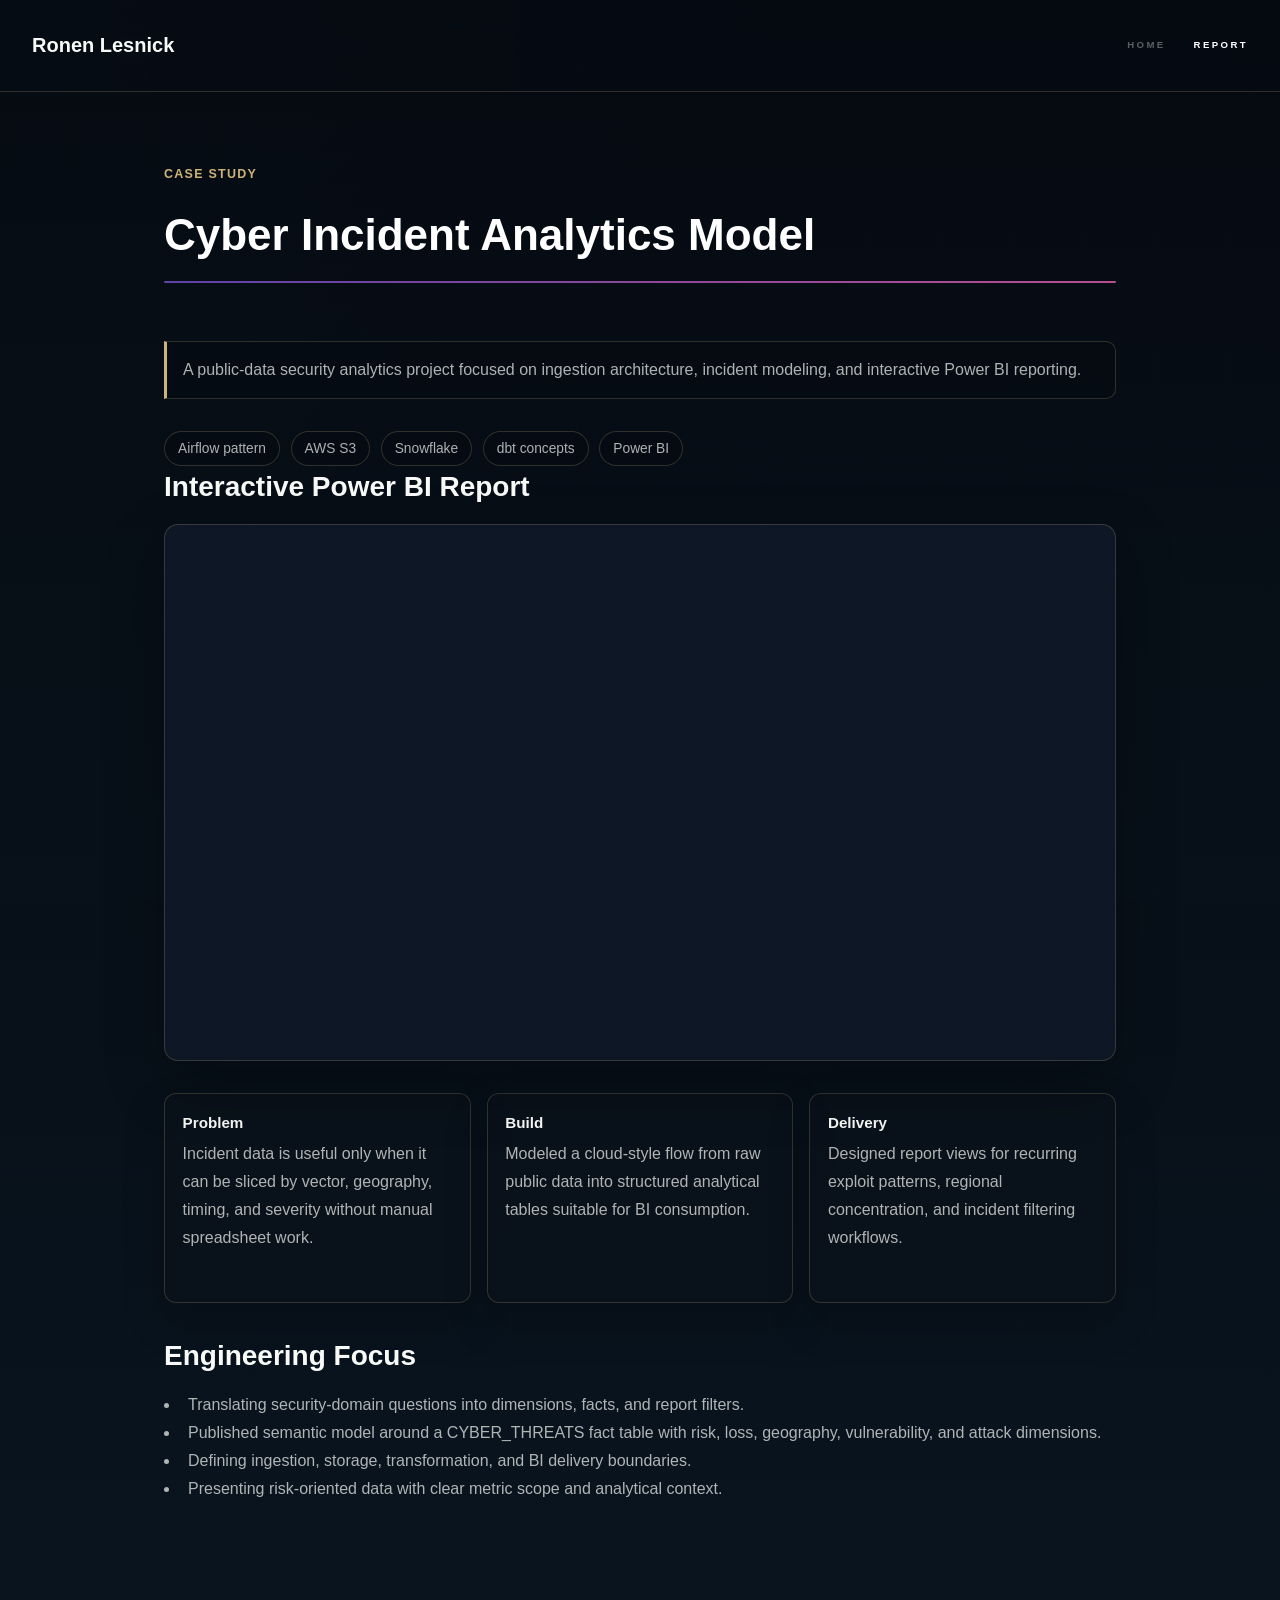
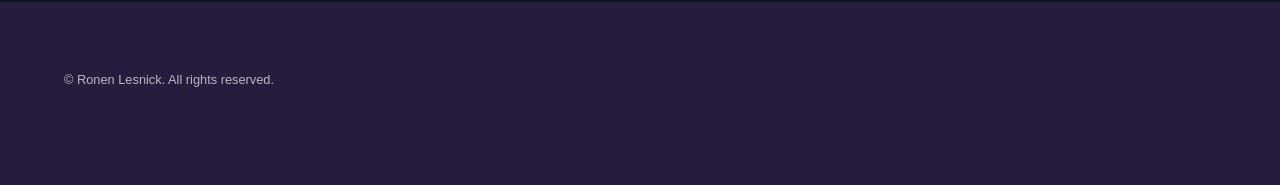
==== commit 3c947d95: "Refine portfolio copy" ====
--- a/cyber-incident-dashboard.html
+++ b/cyber-incident-dashboard.html
@@ -21,7 +21,7 @@
       <div class="inner">
         <span class="eyebrow">Case Study</span>
         <h1 class="major">Cyber Incident Analytics Model</h1>
-        <p class="note">A public-data security analytics project focused on ingestion architecture, incident modeling, and interactive Power BI reporting. Claims are framed as portfolio scope rather than production security outcomes.</p>
+        <p class="note">A public-data security analytics project focused on ingestion architecture, incident modeling, and interactive Power BI reporting.</p>
         <ul class="project-meta">
           <li>Airflow pattern</li>
           <li>AWS S3</li>
@@ -50,12 +50,12 @@
           </article>
         </div>
 
-        <h2>What This Demonstrates</h2>
+        <h2>Engineering Focus</h2>
         <ul>
           <li>Translating security-domain questions into dimensions, facts, and report filters.</li>
           <li>Published semantic model around a CYBER_THREATS fact table with risk, loss, geography, vulnerability, and attack dimensions.</li>
-          <li>Thinking through ingestion, storage, transformation, and BI delivery boundaries.</li>
-          <li>Presenting risk-oriented data without overstating production impact.</li>
+          <li>Defining ingestion, storage, transformation, and BI delivery boundaries.</li>
+          <li>Presenting risk-oriented data with clear metric scope and analytical context.</li>
         </ul>
       </div>
     </section>
@@ -71,5 +71,6 @@
   <script src="assets/js/breakpoints.min.js"></script>
   <script src="assets/js/util.js"></script>
   <script src="assets/js/main.js"></script>
+  <script src="assets/js/portfolio-analytics.js"></script>
 </body>
 </html>
